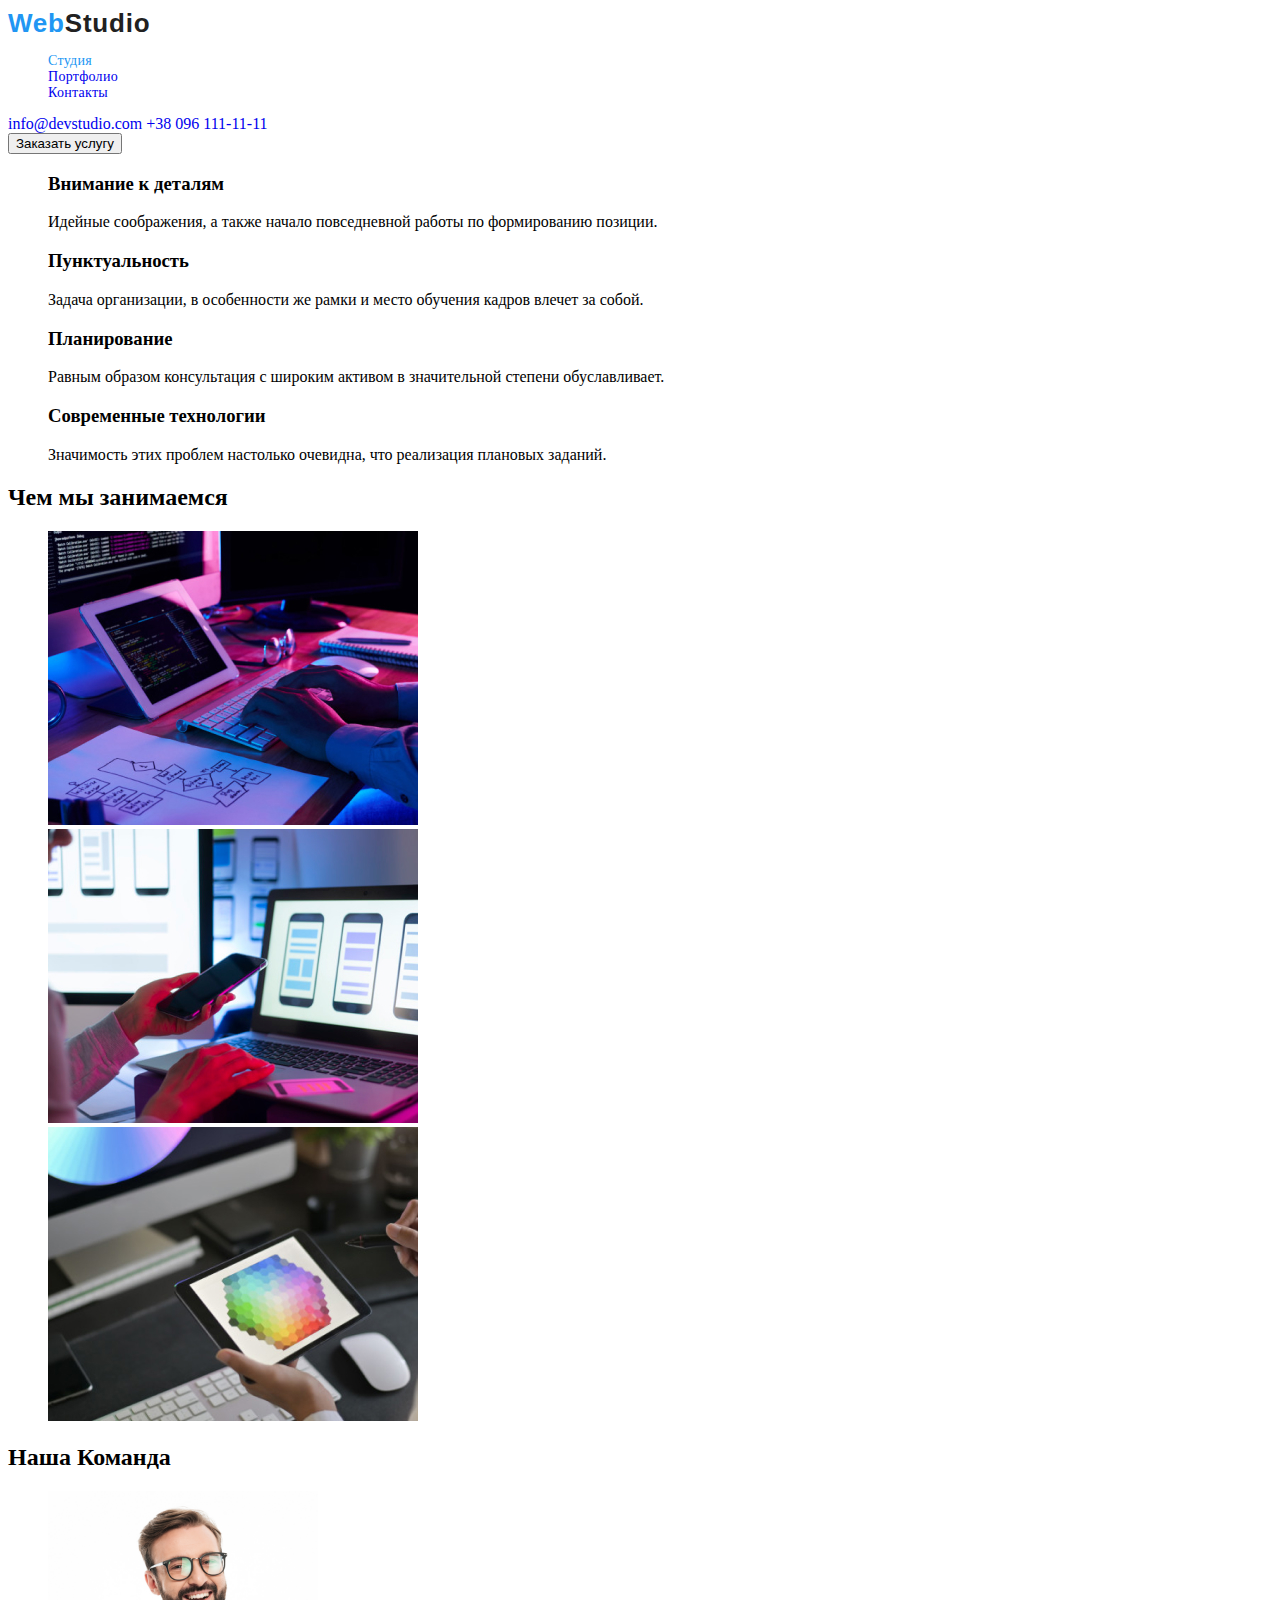
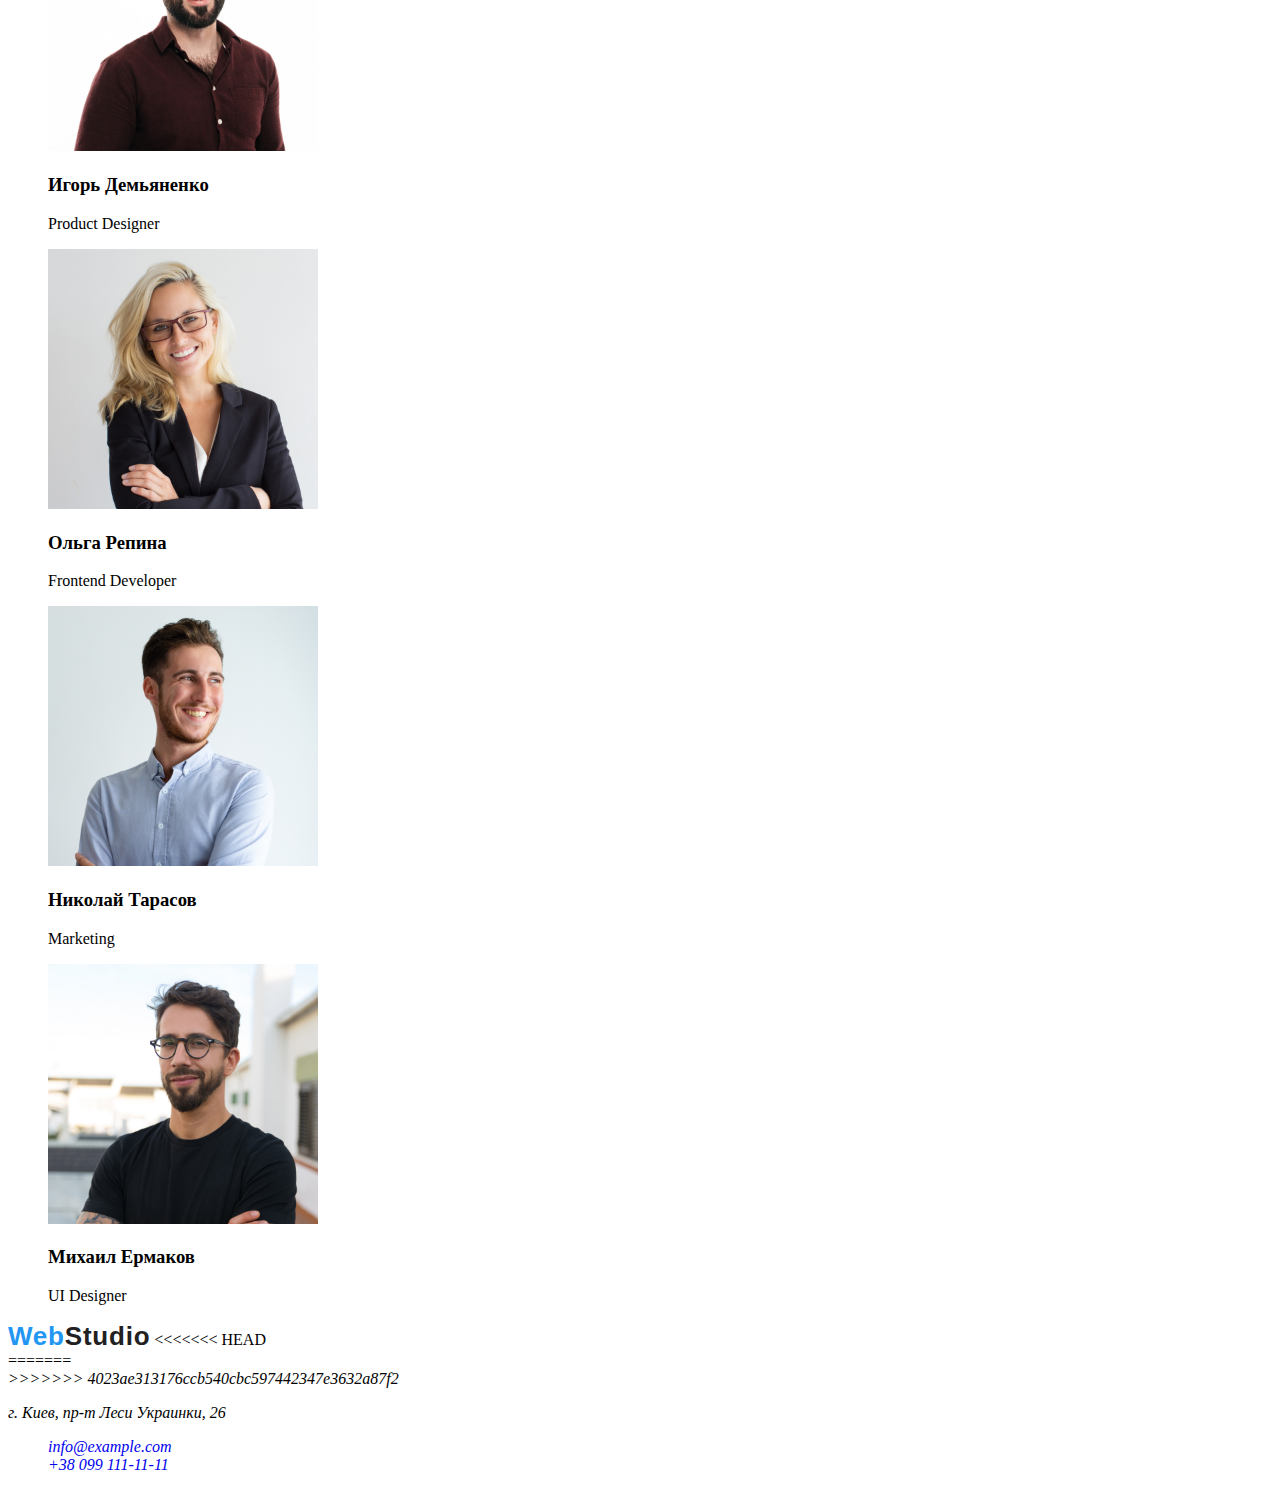
==== index.html @ 0160be21 "add curent" ====
<!DOCTYPE html>
<html lang="ru">
<head>
    <meta charset="UTF-8">
    <meta name="viewport" content="width=device-width, initial-scale=1.0">
<title>Веб Студия</title>
<!-- подключить шрифт !!!  
     <link rel="preconnect" href="https://fonts.gstat  
     <link href="https://fonts.googleapis.com/css2
     rel  
-->

<!-- подключаем CSS -->
<link rel="stylesheet" href="./css/style.css">

</head>
<body>
   <header class="header">
    <nav class="navigation">
      <a class="logo" href="./index.html" lang="en"><span class="web">Web</span>Studio</a>
       <ul class="navigation-list" >
            <li> 
                <a class="navigation-list-link curentpage" href="./index.html"> Студия </a> 
            </li>
            <li> 
                <a class="navigation-list-link" href="./portfolio.html"> Портфолио </a>
             </li>
            <li> 
                <a class="navigation-list-link" href="#"> Контакты </a>
             </li>
       </ul>
 </nav>
<address class="address">
     <a href="mailto:info@devstudio.com">info@devstudio.com</a>
     <a href=tel:+380991111111>+38 096 111-11-11</a>
</address>
</header>

<main>
<!-- hero -->
<section>
<h1 class="visually-hidden">Эффективные решения для вашего бизнеса</h1>

<button type="button">Заказать услугу</button>
</section>

<!-- Особенности -->
<section>
    <ul>
        <li>
             <h3>Внимание к деталям</h3>
             <p>Идейные соображения, а также начало повседневной работы по формированию позиции.</p>
        </li>
        <li>
             <h3>Пунктуальность</h3>
             <p>Задача организации, в особенности же рамки и место обучения кадров влечет за собой.</p>
        </li>
        <li>
             <h3>Планирование</h3>
             <p>Равным образом консультация с широким активом в значительной степени обуславливает.</p>
        </li>
        <li>
             <h3>Современные технологии</h3>
             <p>Значимость этих проблем настолько очевидна, что реализация плановых заданий.</p>
        </li>

    </ul>
</section>

<!-- Чем мы занимаемся -->
<section>
    <h2>Чем мы занимаемся</h2>
    <ul>
        <li> <img src="images/box1.jpg" alt="Программирование" width="370" height="294"> </li>
        <li> <img src="images/box2.jpg" alt="Создание мобильных приложений" width="370" height="294"> </li>
        <li> <img src="images/box3.jpg" alt="Разработка дизайна" width="370" height="294"> </li>
    </ul>
</section>

<!-- Наша Команда -->
<section>
    <h2>Наша Команда</h2>
      <ul>
            <li> 
                <img src="images/img01.jpg" alt="Product Designer" width="270" height="260"> 
                <h3>Игорь Демьяненко</h3>
                <p lang="en">Product Designer</p>
            </li>
            <li> 
                <img src="images/img02.jpg" alt="Frontend Developer" width="270" height="260"> 
                <h3>Ольга Репина</h3>
                <p lang="en">Frontend Developer</p>
            </li>
            <li>
                <img src="images/img03.jpg" alt="Marketing" width="270" height="260">
                <h3>Николай Тарасов</h3>
                <p lang="en">Marketing</p>
            </li>
            <li>
                <img src="images/img04.jpg" alt="UI Designer" width="270" height="260">
                <h3>Михаил Ермаков</h3>
                <p lang="en">UI Designer</p>
            </li>
      </ul>
</section>
</main>

<!-- Подвал -->
<footer>
<a class="logo" href="./index.html" lang="en"><span class="web">Web</span>Studio</a>
<<<<<<< HEAD
<address class="address">
=======
<address>
>>>>>>> 4023ae313176ccb540cbc597442347e3632a87f2
    <p>г. Киев, пр-т Леси Украинки, 26</p>
    <ul>
        <li>  
          <a href="mailto:info@example.com">info@example.com</a> 
        </li>
        <li>  
          <a href=tel:+380991111111>+38 099 111-11-11</a> 
        </li>
    </ul>
</address>
</footer>
</body>
</html>
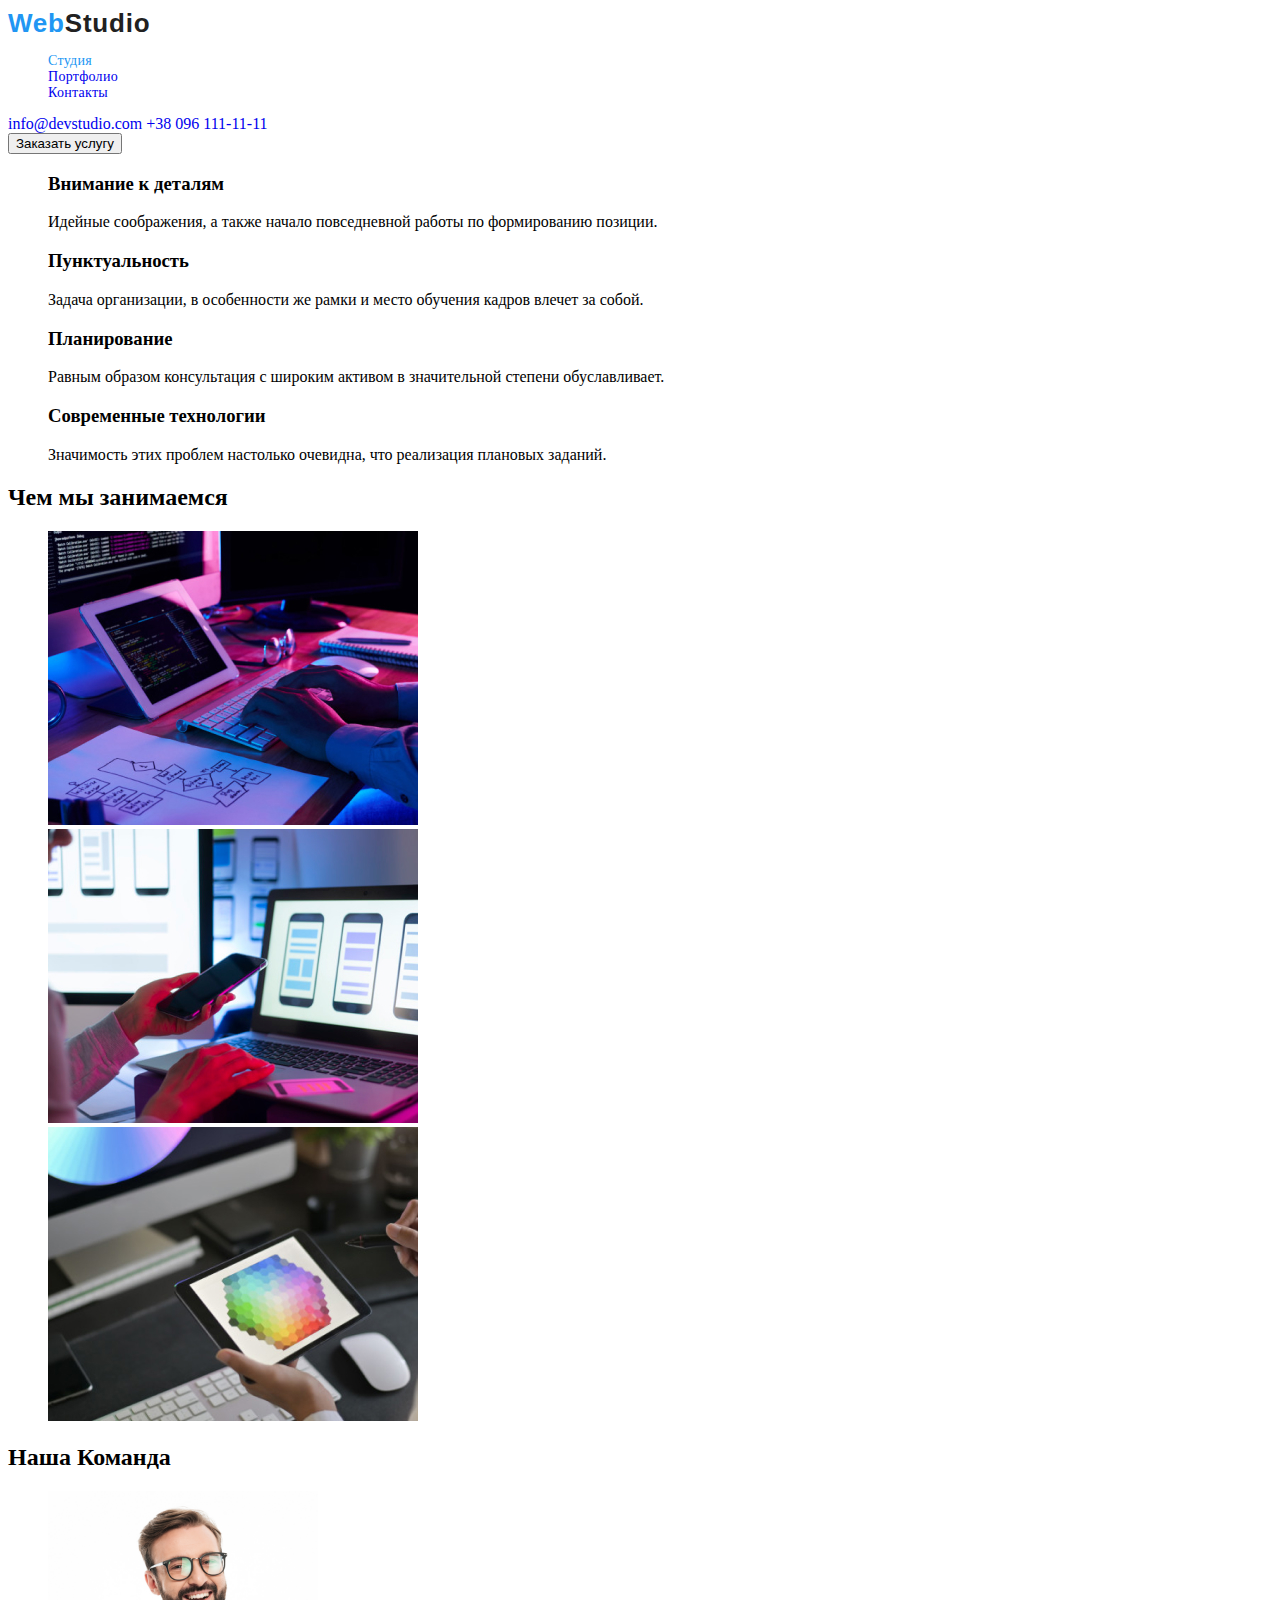
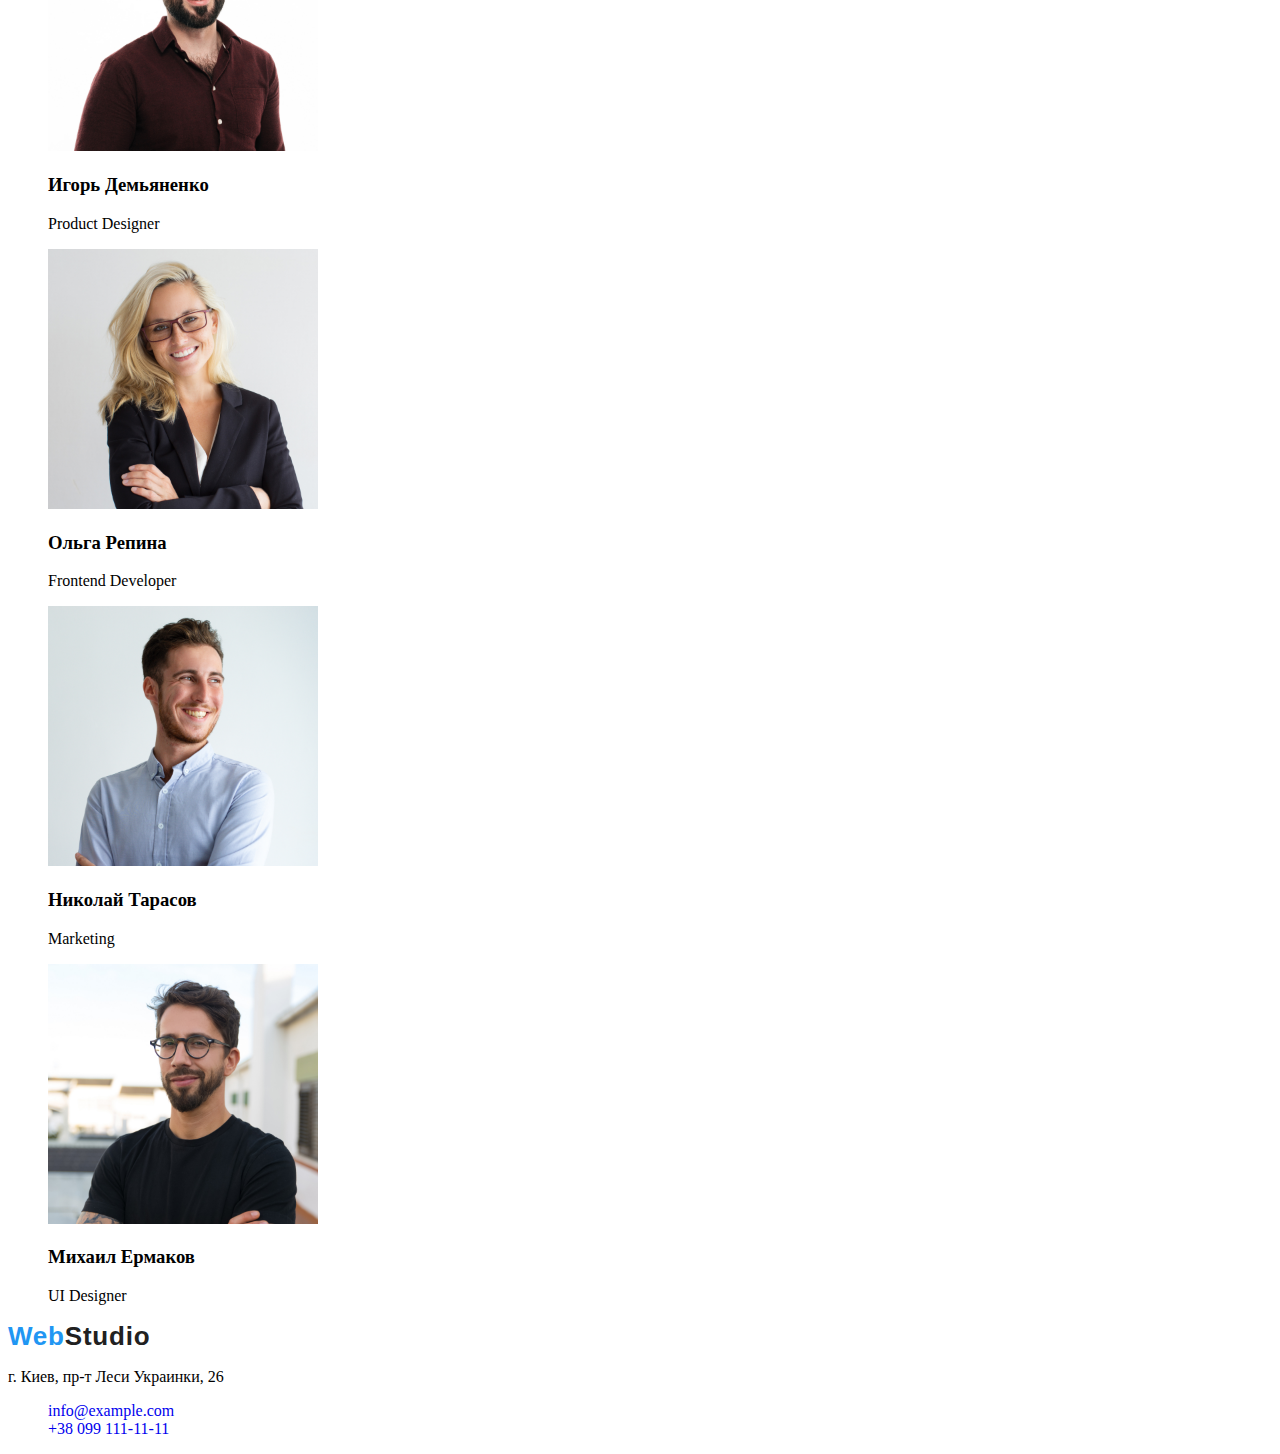
==== commit 5f5de5b8: "-----" ====
--- a/index.html
+++ b/index.html
@@ -108,11 +108,7 @@
 <!-- Подвал -->
 <footer>
 <a class="logo" href="./index.html" lang="en"><span class="web">Web</span>Studio</a>
-<<<<<<< HEAD
 <address class="address">
-=======
-<address>
->>>>>>> 4023ae313176ccb540cbc597442347e3632a87f2
     <p>г. Киев, пр-т Леси Украинки, 26</p>
     <ul>
         <li>  
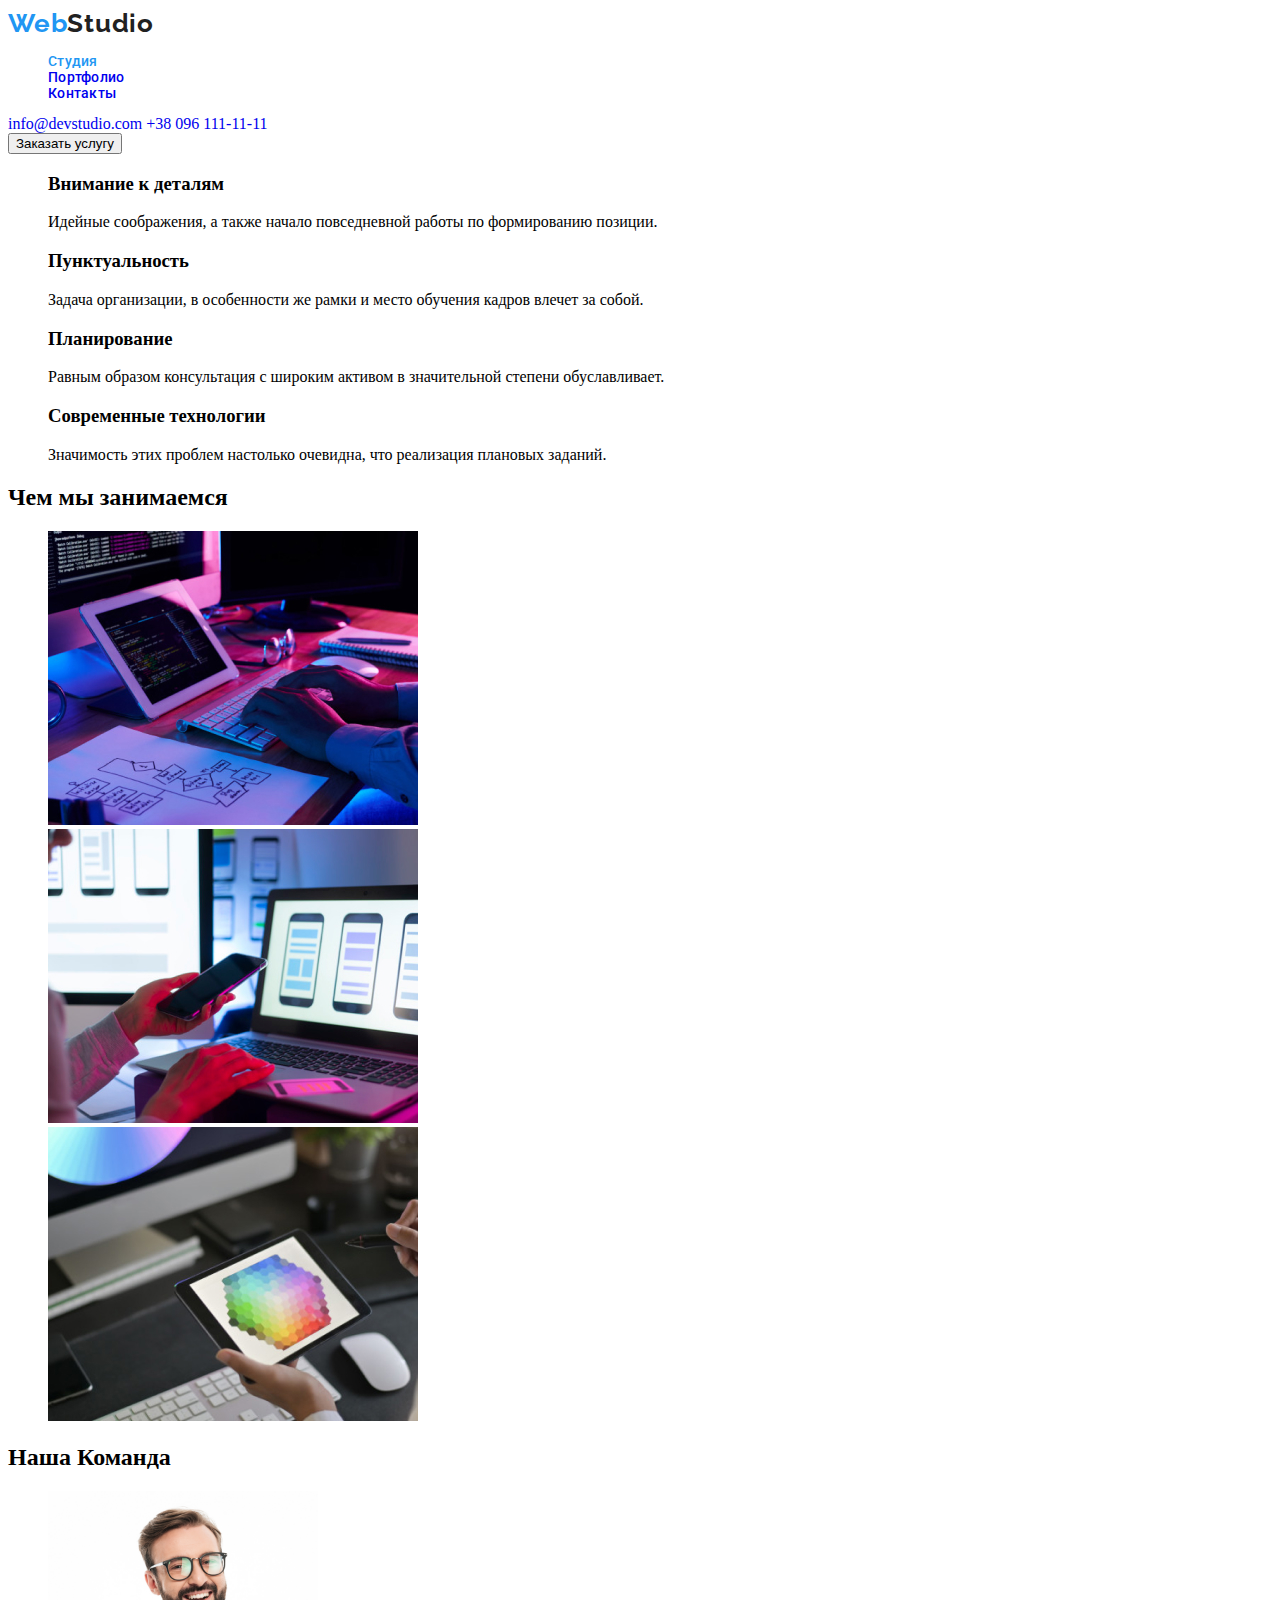
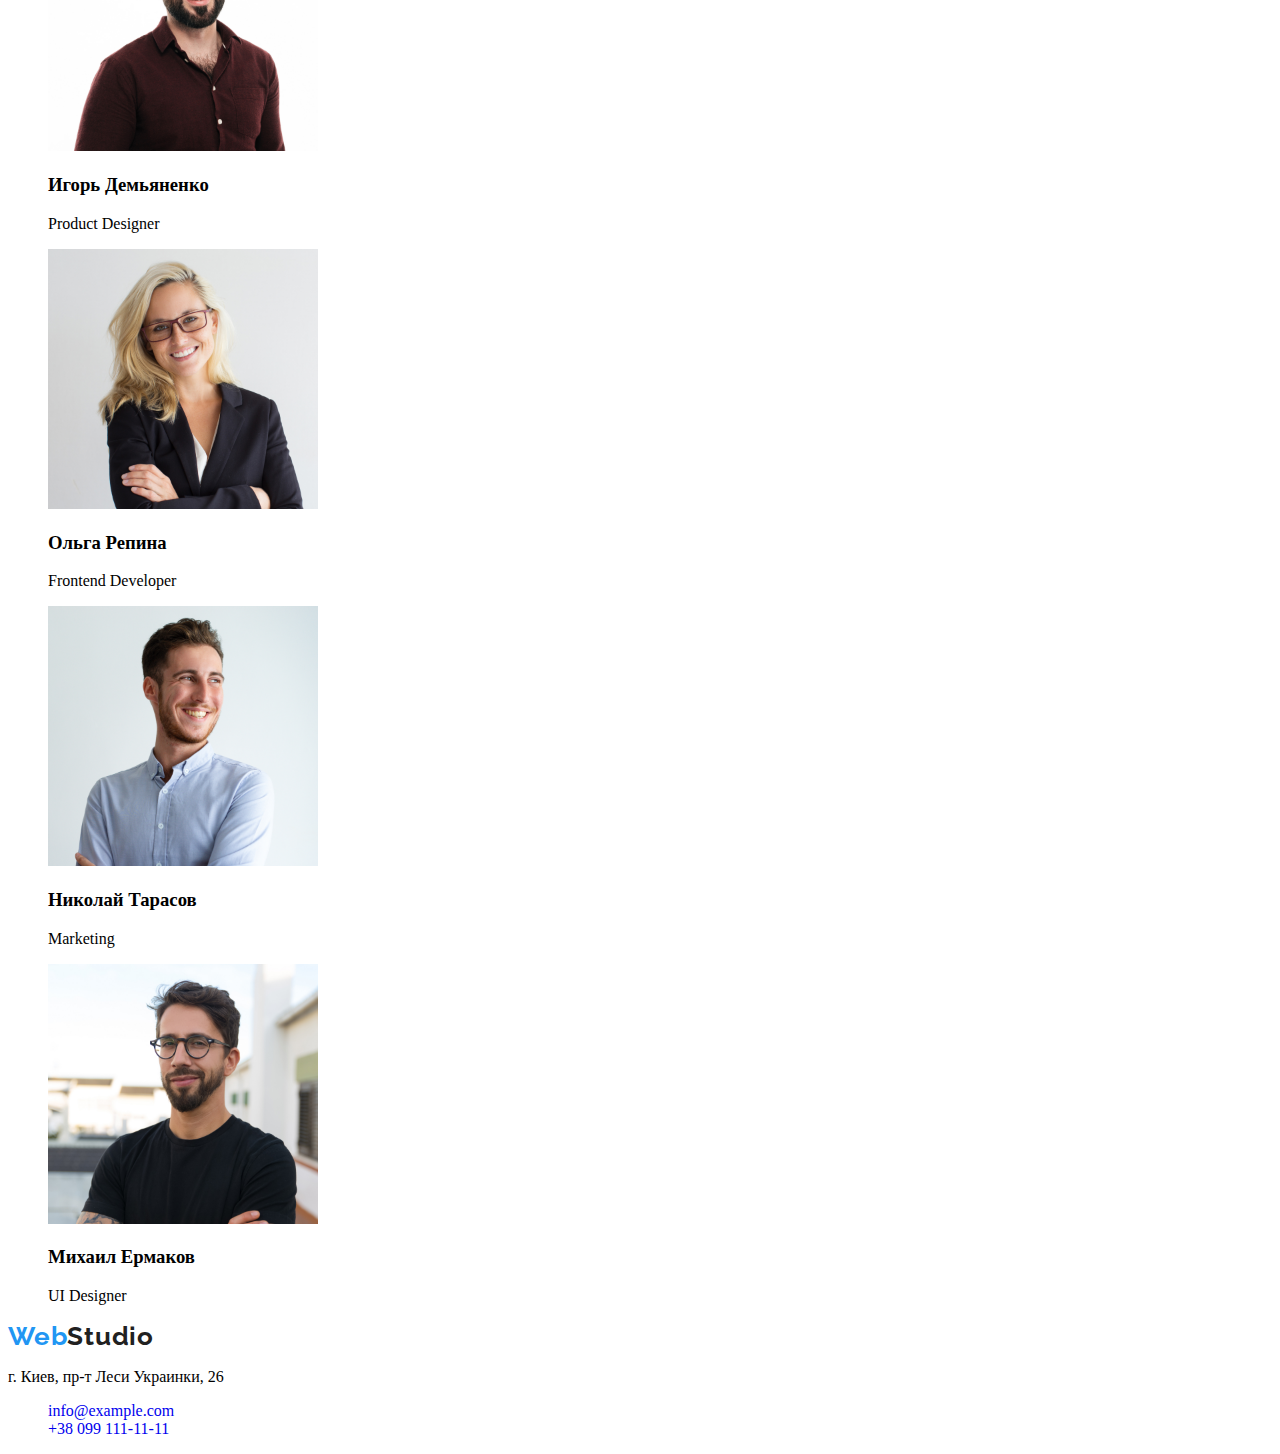
==== commit 7b2dca60: "-" ====
--- a/index.html
+++ b/index.html
@@ -3,12 +3,12 @@
 <head>
     <meta charset="UTF-8">
     <meta name="viewport" content="width=device-width, initial-scale=1.0">
-<title>Веб Студия</title>
-<!-- подключить шрифт !!!  
-     <link rel="preconnect" href="https://fonts.gstat  
-     <link href="https://fonts.googleapis.com/css2
-     rel  
--->
+    <title>Веб Студия</title>
+    
+<!-- подключаем шрифты -->
+    <link rel="preconnect" href="https://fonts.gstatic.com">
+    <link href="https://fonts.googleapis.com/css2?family=Roboto&display=swap" rel="stylesheet">
+    <link href="https://fonts.googleapis.com/css2?family=Raleway&display=swap" rel="stylesheet">
 
 <!-- подключаем CSS -->
 <link rel="stylesheet" href="./css/style.css">
--- a/css/style.css
+++ b/css/style.css
@@ -0,0 +1,72 @@
+root {
+}
+/* убираем подчёркивание с ссылок */
+a {
+  text-decoration: none;
+}
+/* Убираем точки из списков */
+ul {
+  list-style: none;
+}
+
+/* скрываем заголовки h1  */
+.visually-hidden {
+  position: absolute;
+  width: 1px;
+  height: 1px;
+  margin: -1px;
+  border: 0;
+  padding: 0;
+
+  white-space: nowrap;
+  clip-path: inset(100%);
+  clip: rect(0 0 0 0);
+  overflow: hidden;
+}
+
+.logo {
+  font-family: Raleway, sans-serif;
+  font-weight: 700;
+  font-size: 26px;
+  line-height: 1.192;
+  letter-spacing: 0.03em;
+  color: #212121;
+}
+
+.web {
+  color: #2196f3;
+}
+
+/* кнопки (фильтр) для портфолио  */
+.btn {
+  border-radius: 4px;
+  font-family: Roboto;
+  font-style: normal;
+  font-weight: 500;
+  font-size: 16px;
+  line-height: 26px;
+  text-align: center;
+  letter-spacing: 0.03em;
+  color: #212121;
+}
+
+.navigation {
+  font-family: Roboto;
+  font-weight: 500;
+  font-size: 14px;
+  line-height: 1.143;
+  letter-spacing: 0.02em;
+  color: #212121;
+}
+/* стили ссылки при ховере */
+.navigation-list-link:hover,
+.navigation-list-link:focus {
+  color: #2196f3;
+}
+/* подсветка ссылки текущей страницы */
+.curentpage {
+  color: #2196f3;
+}
+.address {
+  font-style: normal;
+}
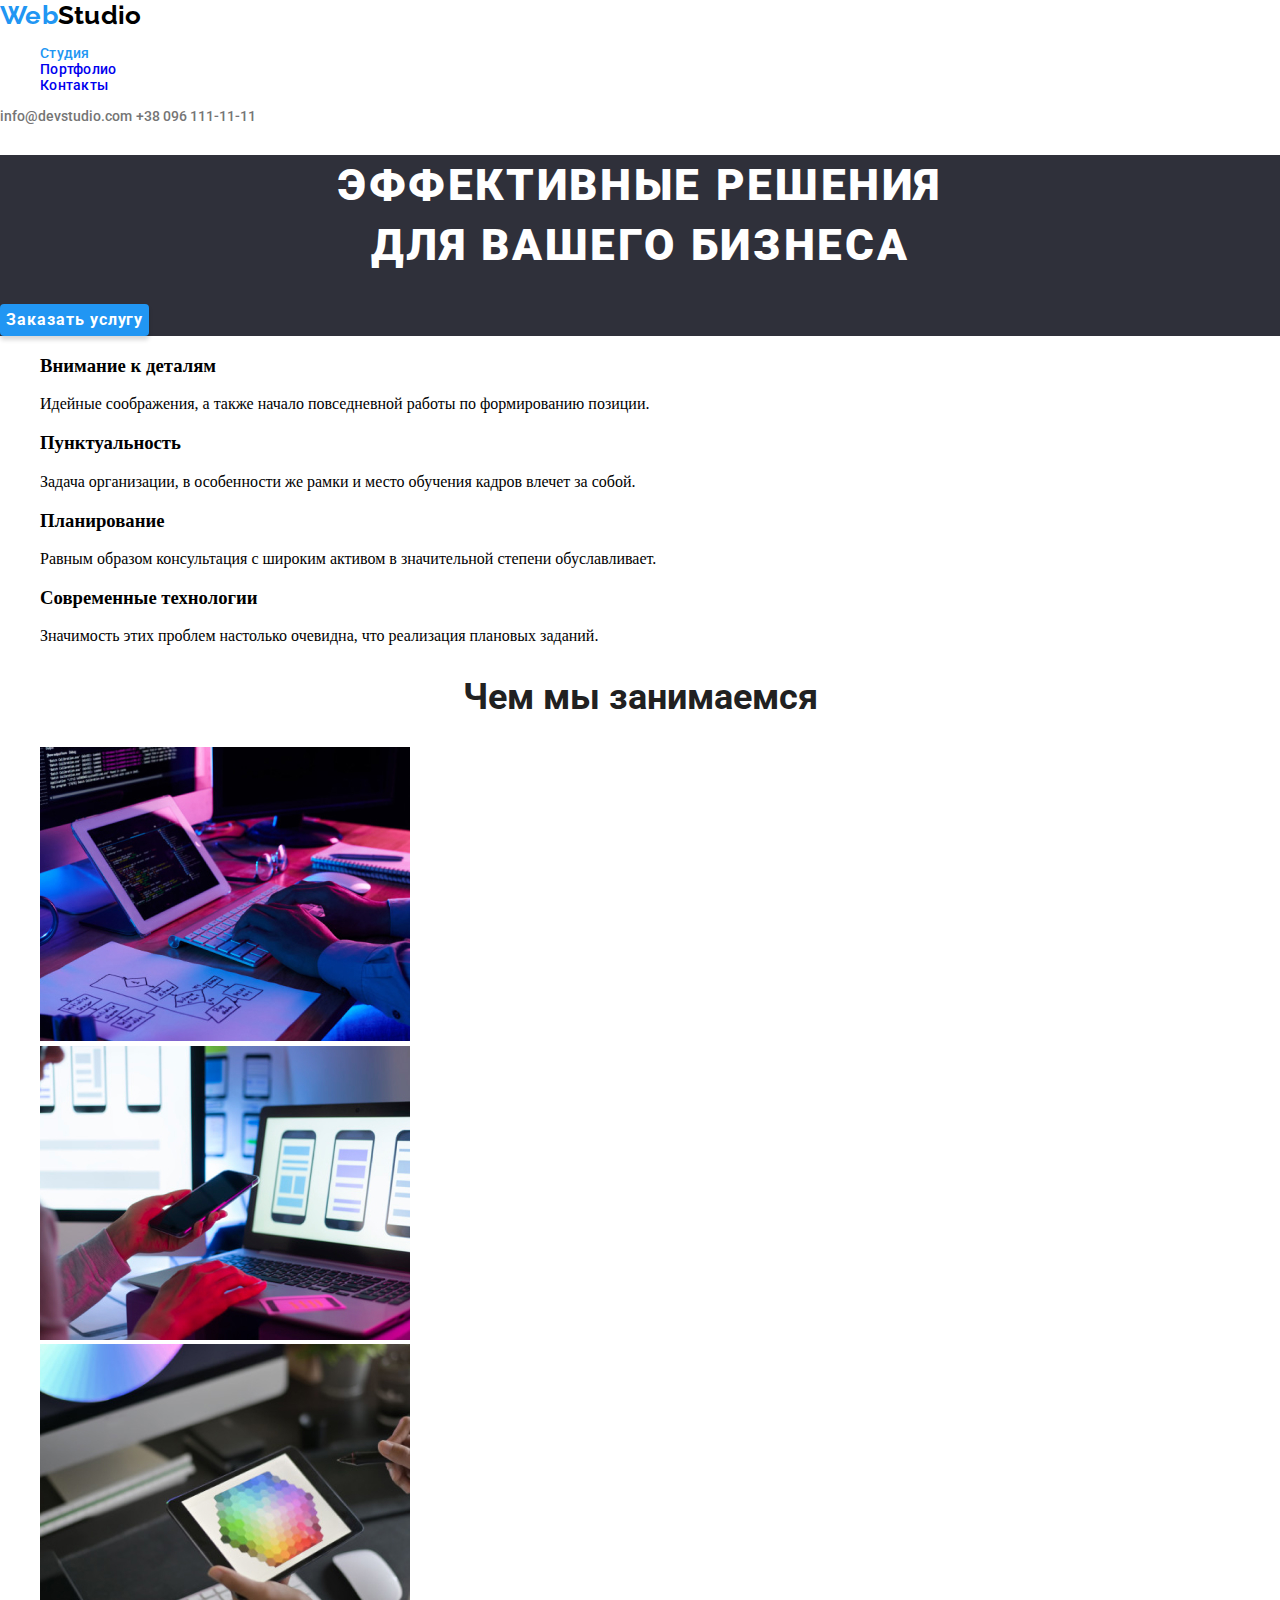
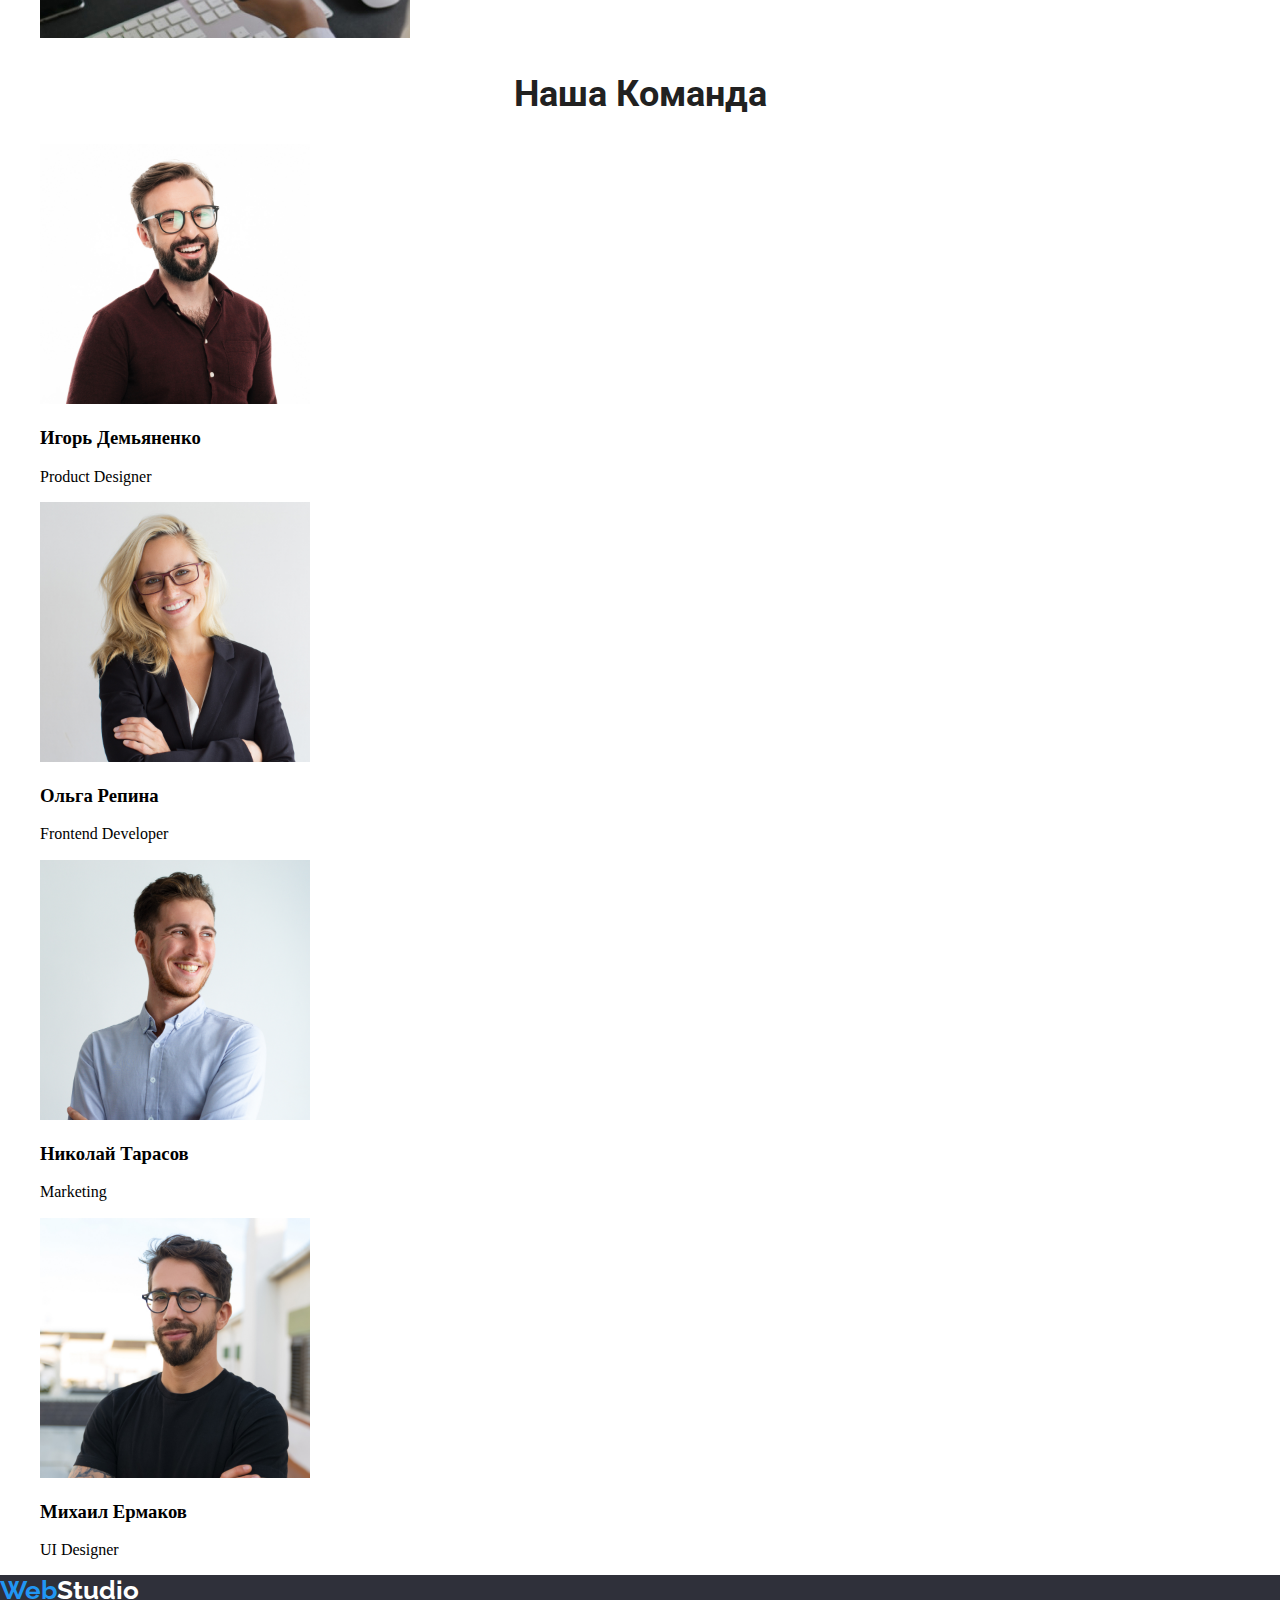
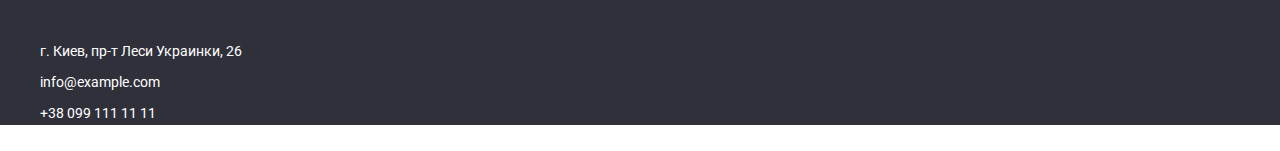
==== commit 9928c048: "new" ====
--- a/index.html
+++ b/index.html
@@ -10,14 +10,15 @@
     <link href="https://fonts.googleapis.com/css2?family=Roboto&display=swap" rel="stylesheet">
     <link href="https://fonts.googleapis.com/css2?family=Raleway&display=swap" rel="stylesheet">
 
-<!-- подключаем CSS -->
+<!-- подключаем CSS + normolize-->
+<link rel="stylesheet" href="./css/modern-normalize.css">
 <link rel="stylesheet" href="./css/style.css">
 
 </head>
 <body>
    <header class="header">
     <nav class="navigation">
-      <a class="logo" href="./index.html" lang="en"><span class="web">Web</span>Studio</a>
+    <a href="./index.html"><span class="header-logo-web">Web</span><span class="header-logo-studio">Studio</span></a>
        <ul class="navigation-list" >
             <li> 
                 <a class="navigation-list-link curentpage" href="./index.html"> Студия </a> 
@@ -31,17 +32,16 @@
        </ul>
  </nav>
 <address class="address">
-     <a href="mailto:info@devstudio.com">info@devstudio.com</a>
-     <a href=tel:+380991111111>+38 096 111-11-11</a>
+     <a href="mailto:info@devstudio.com" class="header-email-link">info@devstudio.com</a>
+     <a href="tel:+380991111111" class="header-tel-link">+38 096 111-11-11</a>
 </address>
 </header>
+<main>
 
-<main>
 <!-- hero -->
-<section>
-<h1 class="visually-hidden">Эффективные решения для вашего бизнеса</h1>
-
-<button type="button">Заказать услугу</button>
+<section class="hero">
+    <h1 class="hero-title">Эффективные решения<br> для вашего бизнеса</h1>
+    <button type="button" class="hero-button">Заказать услугу</button>
 </section>
 
 <!-- Особенности -->
@@ -68,8 +68,8 @@
 </section>
 
 <!-- Чем мы занимаемся -->
-<section>
-    <h2>Чем мы занимаемся</h2>
+<section class="whatwedo">
+    <h2 class="whatwedo-head">Чем мы занимаемся</h2>
     <ul>
         <li> <img src="images/box1.jpg" alt="Программирование" width="370" height="294"> </li>
         <li> <img src="images/box2.jpg" alt="Создание мобильных приложений" width="370" height="294"> </li>
@@ -78,10 +78,10 @@
 </section>
 
 <!-- Наша Команда -->
-<section>
-    <h2>Наша Команда</h2>
+<section class="ourteam">
+    <h2 class="ourteam-head">Наша Команда</h2>
       <ul>
-            <li> 
+           <li> 
                 <img src="images/img01.jpg" alt="Product Designer" width="270" height="260"> 
                 <h3>Игорь Демьяненко</h3>
                 <p lang="en">Product Designer</p>
@@ -106,19 +106,22 @@
 </main>
 
 <!-- Подвал -->
-<footer>
-<a class="logo" href="./index.html" lang="en"><span class="web">Web</span>Studio</a>
-<address class="address">
-    <p>г. Киев, пр-т Леси Украинки, 26</p>
-    <ul>
-        <li>  
-          <a href="mailto:info@example.com">info@example.com</a> 
-        </li>
-        <li>  
-          <a href=tel:+380991111111>+38 099 111-11-11</a> 
-        </li>
-    </ul>
-</address>
+
+<footer class="footer">
+    <a href="index.html"><span class="footer-logo-web">Web</span><span class="footer-logo-studio">Studio</span></a>
+    <address>
+        <ul class="footer-address-list">
+            <li class="footer-address-location">
+                <a href="https://goo.gl/maps/pXZyXXm4pR66iuyq8" class="footer-address-location-link">г. Киев, пр-т Леси Украинки, 26</a>
+            </li>
+            <li class="footer-address-contact">
+                <a href="mailto:info@example.com" class="footer-address-contact-link">info@example.com</a>
+            </li>
+            <li class="footer-address-contact">
+                <a href="tel:+380991111111" class="footer-address-contact-link">+38 099 111 11 11</a>
+            </li>
+        </ul>
+    </address>
 </footer>
 </body>
 </html>
--- a/css/style.css
+++ b/css/style.css
@@ -1,4 +1,6 @@
 root {
+  --maine-font: Roboto, sans-serif;
+  --secondary-font: Raleway, sans-serif;
 }
 /* убираем подчёркивание с ссылок */
 a {
@@ -9,7 +11,7 @@
   list-style: none;
 }
 
-/* скрываем заголовки h1  */
+/* скрываем заголовки */
 .visually-hidden {
   position: absolute;
   width: 1px;
@@ -17,52 +19,181 @@
   margin: -1px;
   border: 0;
   padding: 0;
-
   white-space: nowrap;
   clip-path: inset(100%);
   clip: rect(0 0 0 0);
   overflow: hidden;
 }
 
-.logo {
+/* логотип web */
+.header-logo-web {
   font-family: Raleway, sans-serif;
+  font-style: normal;
+  font-weight: bold;
+  font-size: 26px;
+  line-height: 31px;
+  color: #2196f3;
+}
+
+/* логотип studio */
+.header-logo-studio {
+  font-family: Raleway, sans-serif;
+  font-style: normal;
+  font-weight: bold;
+  font-size: 26px;
+  line-height: 31px;
+  color: #000000;
+}
+/*  мыло + телефон + ховер */
+.header-email-link {
+  text-decoration: none;
+  font-family: Roboto;
+  font-style: normal;
+  font-weight: 500;
+  font-size: 14px;
+  line-height: 16px;
+  color: #757575;
+}
+.header-tel-link {
+  text-decoration: none;
+  font-family: Roboto, sans-serif;
+  font-style: normal;
+  font-weight: 500;
+  font-size: 14px;
+  line-height: 16px;
+  color: #757575;
+}
+.header-email-link:hover,
+.header-tel-link:hover,
+.header-email-link:focus,
+.header-tel-link:focus {
+  text-decoration: none;
+  font-family: Roboto, sans-serif;
+  font-style: normal;
+  font-weight: 500;
+  font-size: 14px;
+  line-height: 16px;
+  color: #2196f3;
+}
+
+/*   подвал    */
+.footer {
+  font-family: Raleway, sans-serif;
+  font-style: normal;
+  font-weight: bold;
+  font-size: 26px;
+  line-height: 31px;
+  background-color: #2f303a;
+}
+.footer-logo-web {
+  color: #2196f3;
+}
+.footer-logo-studio {
+  color: #ffffff;
+}
+.footer-address-list {
+  list-style: none;
+}
+.footer-address-location-link {
+  font-family: Roboto, sans-serif;
+  font-style: normal;
+  font-weight: normal;
+  font-size: 14px;
+  line-height: 24px;
+  color: #ffffff;
+}
+.footer-address-contact-link {
+  font-family: Roboto, sans-serif;
+  font-style: normal;
+  font-weight: normal;
+  font-size: 14px;
+  line-height: 24px;
+  color: #ffffff;
+}
+
+/* hero */
+.hero {
+  background-color: #2f303a;
+}
+
+.hero-title {
+  font-family: Roboto, sans-serif;
+  font-weight: 900;
+  font-size: 44px;
+  line-height: 60px;
+  text-align: center;
+  letter-spacing: 0.06em;
+  text-transform: uppercase;
+  color: #ffffff;
+}
+
+/* кнопка для hero - главная страница  */
+.hero-button {
+  font-family: Roboto, sans-serif;
   font-weight: 700;
-  font-size: 26px;
-  line-height: 1.192;
-  letter-spacing: 0.03em;
-  color: #212121;
-}
-
-.web {
-  color: #2196f3;
+  font-size: 16px;
+  line-height: 1.875;
+  display: flex;
+  align-items: center;
+  text-align: center;
+  letter-spacing: 0.06em;
+  background-color: #2196f3;
+  color: #ffffff;
+  border: none;
+  border-radius: 4px;
+  box-shadow: 0px 4px 4px rgba(0, 0, 0, 0.15);
+}
+
+.whatwedo-head {
+  font-family: Roboto, sans-serif;
+  font-style: normal;
+  font-weight: bold;
+  font-size: 36px;
+  line-height: 42px;
+  text-align: center;
+  color: #212121;
+}
+
+.ourteam-head {
+  font-family: Roboto, sans-serif;
+  font-style: normal;
+  font-weight: bold;
+  font-size: 36px;
+  line-height: 42px;
+  text-align: center;
+  color: #212121;
 }
 
 /* кнопки (фильтр) для портфолио  */
 .btn {
-  border-radius: 4px;
-  font-family: Roboto;
-  font-style: normal;
+  font-family: Roboto, sans-serif;
   font-weight: 500;
   font-size: 16px;
   line-height: 26px;
   text-align: center;
   letter-spacing: 0.03em;
+  border-radius: 4px;
   color: #212121;
 }
 
 .navigation {
-  font-family: Roboto;
+  font-family: Roboto, sans-serif;
   font-weight: 500;
   font-size: 14px;
   line-height: 1.143;
   letter-spacing: 0.02em;
   color: #212121;
 }
+
+.portfolio-navigation-list {
+}
+
 /* стили ссылки при ховере */
 .navigation-list-link:hover,
 .navigation-list-link:focus {
   color: #2196f3;
 }
+
 /* подсветка ссылки текущей страницы */
 .curentpage {
   color: #2196f3;
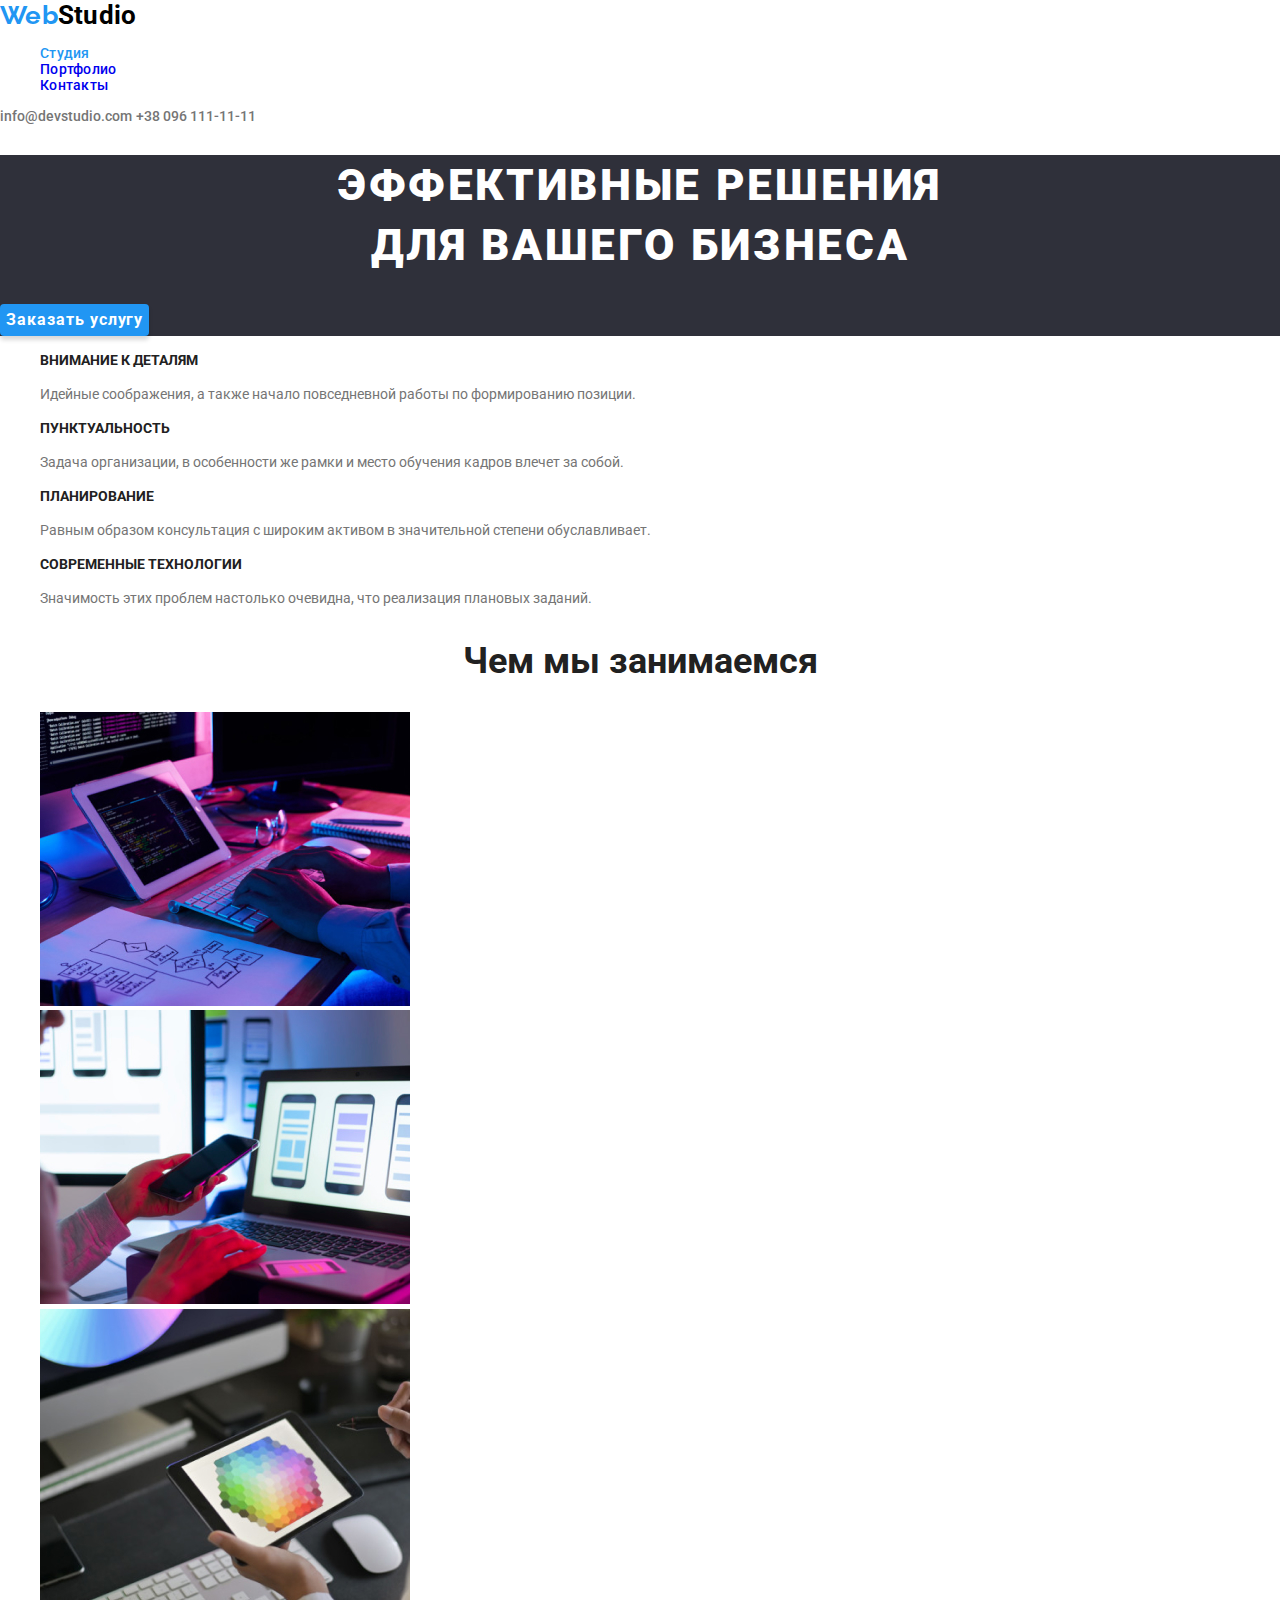
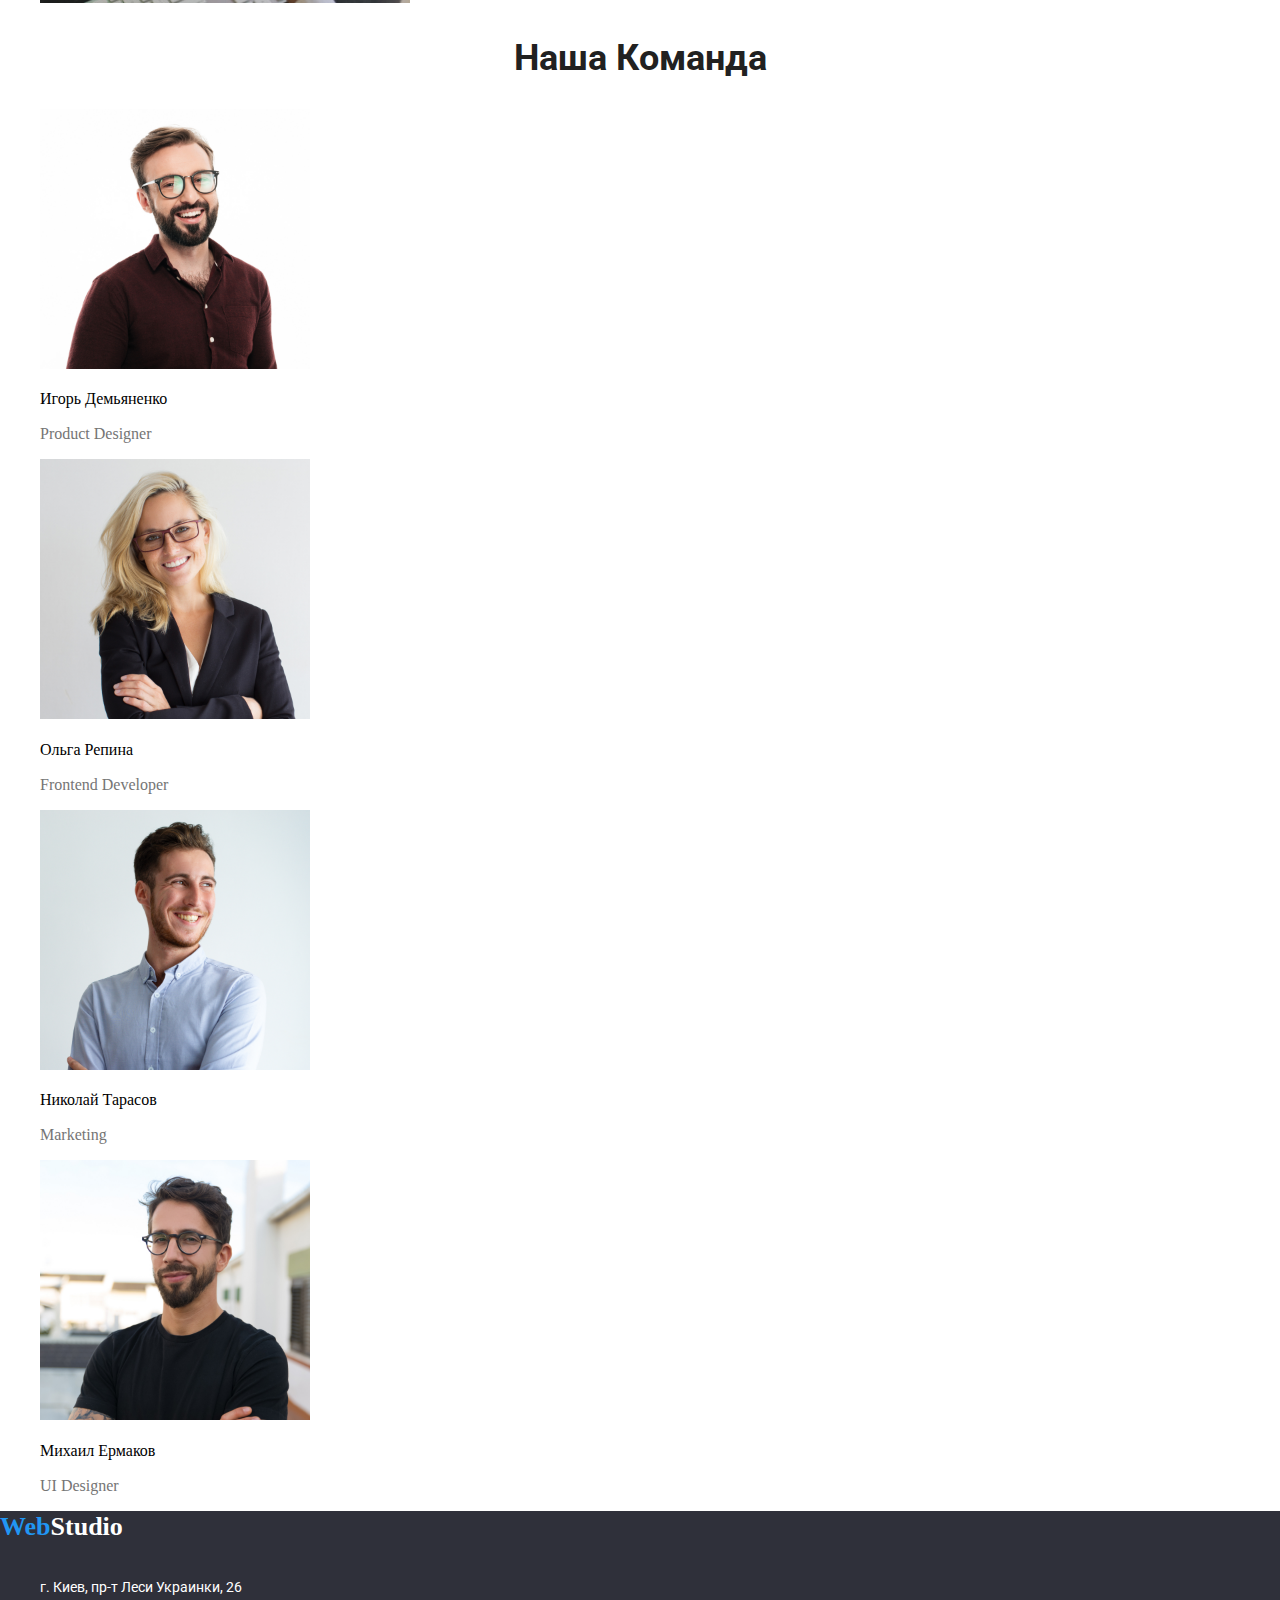
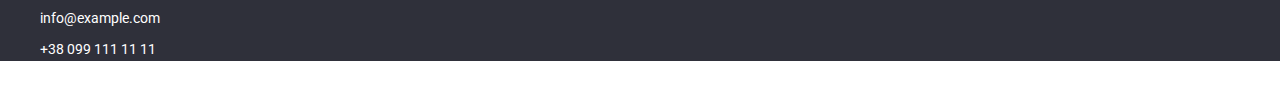
==== commit aef75951: "-" ====
--- a/index.html
+++ b/index.html
@@ -48,20 +48,20 @@
 <section>
     <ul>
         <li>
-             <h3>Внимание к деталям</h3>
-             <p>Идейные соображения, а также начало повседневной работы по формированию позиции.</p>
+             <h3 class="features-item-head">Внимание к деталям</h3>
+             <p class="features-item-text">Идейные соображения, а также начало повседневной работы по формированию позиции.</p>
         </li>
         <li>
-             <h3>Пунктуальность</h3>
-             <p>Задача организации, в особенности же рамки и место обучения кадров влечет за собой.</p>
+             <h3 class="features-item-head">Пунктуальность</h3>
+             <p class="features-item-text">Задача организации, в особенности же рамки и место обучения кадров влечет за собой.</p>
         </li>
         <li>
-             <h3>Планирование</h3>
-             <p>Равным образом консультация с широким активом в значительной степени обуславливает.</p>
+             <h3 class="features-item-head">Планирование</h3>
+             <p class="features-item-text">Равным образом консультация с широким активом в значительной степени обуславливает.</p>
         </li>
         <li>
-             <h3>Современные технологии</h3>
-             <p>Значимость этих проблем настолько очевидна, что реализация плановых заданий.</p>
+             <h3 class="features-item-head">Современные технологии</h3>
+             <p class="features-item-text">Значимость этих проблем настолько очевидна, что реализация плановых заданий.</p>
         </li>
 
     </ul>
@@ -83,23 +83,23 @@
       <ul>
            <li> 
                 <img src="images/img01.jpg" alt="Product Designer" width="270" height="260"> 
-                <h3>Игорь Демьяненко</h3>
-                <p lang="en">Product Designer</p>
+                <h3 class="ourteam-card-head">Игорь Демьяненко</h3>
+                <p lang="en"class="ourteam-card-text">Product Designer</p>
             </li>
             <li> 
                 <img src="images/img02.jpg" alt="Frontend Developer" width="270" height="260"> 
-                <h3>Ольга Репина</h3>
-                <p lang="en">Frontend Developer</p>
+                <h3 class="ourteam-card-head">Ольга Репина</h3>
+                <p lang="en" class="ourteam-card-text">Frontend Developer</p>
             </li>
             <li>
                 <img src="images/img03.jpg" alt="Marketing" width="270" height="260">
-                <h3>Николай Тарасов</h3>
-                <p lang="en">Marketing</p>
+                <h3 class="ourteam-card-head">Николай Тарасов</h3>
+                <p lang="en" class="ourteam-card-text">Marketing</p>
             </li>
             <li>
                 <img src="images/img04.jpg" alt="UI Designer" width="270" height="260">
-                <h3>Михаил Ермаков</h3>
-                <p lang="en">UI Designer</p>
+                <h3 class="ourteam-card-head">Михаил Ермаков</h3>
+                <p lang="en" class="ourteam-card-text">UI Designer</p>
             </li>
       </ul>
 </section>
--- a/css/style.css
+++ b/css/style.css
@@ -1,6 +1,7 @@
-root {
+:root {
   --maine-font: Roboto, sans-serif;
   --secondary-font: Raleway, sans-serif;
+  --accent-color:#2196f3;
 }
 /* убираем подчёркивание с ссылок */
 a {
@@ -27,17 +28,17 @@
 
 /* логотип web */
 .header-logo-web {
-  font-family: Raleway, sans-serif;
+  font-family: var(--secondary-font);
   font-style: normal;
   font-weight: bold;
   font-size: 26px;
   line-height: 31px;
-  color: #2196f3;
+  color: var(--accent-color);
 }
 
 /* логотип studio */
 .header-logo-studio {
-  font-family: Raleway, sans-serif;
+  font-family: var(--secondary-font)
   font-style: normal;
   font-weight: bold;
   font-size: 26px;
@@ -47,7 +48,7 @@
 /*  мыло + телефон + ховер */
 .header-email-link {
   text-decoration: none;
-  font-family: Roboto;
+  font-family: var(--maine-font);
   font-style: normal;
   font-weight: 500;
   font-size: 14px;
@@ -56,7 +57,7 @@
 }
 .header-tel-link {
   text-decoration: none;
-  font-family: Roboto, sans-serif;
+  font-family: var(--maine-font);
   font-style: normal;
   font-weight: 500;
   font-size: 14px;
@@ -68,48 +69,14 @@
 .header-email-link:focus,
 .header-tel-link:focus {
   text-decoration: none;
-  font-family: Roboto, sans-serif;
+  font-family: var(--maine-font);
   font-style: normal;
   font-weight: 500;
   font-size: 14px;
   line-height: 16px;
-  color: #2196f3;
-}
-
-/*   подвал    */
-.footer {
-  font-family: Raleway, sans-serif;
-  font-style: normal;
-  font-weight: bold;
-  font-size: 26px;
-  line-height: 31px;
-  background-color: #2f303a;
-}
-.footer-logo-web {
-  color: #2196f3;
-}
-.footer-logo-studio {
-  color: #ffffff;
-}
-.footer-address-list {
-  list-style: none;
-}
-.footer-address-location-link {
-  font-family: Roboto, sans-serif;
-  font-style: normal;
-  font-weight: normal;
-  font-size: 14px;
-  line-height: 24px;
-  color: #ffffff;
-}
-.footer-address-contact-link {
-  font-family: Roboto, sans-serif;
-  font-style: normal;
-  font-weight: normal;
-  font-size: 14px;
-  line-height: 24px;
-  color: #ffffff;
-}
+  color: var(--accent-color);
+}
+
 
 /* hero */
 .hero {
@@ -117,7 +84,7 @@
 }
 
 .hero-title {
-  font-family: Roboto, sans-serif;
+  font-family: var(--maine-font);
   font-weight: 900;
   font-size: 44px;
   line-height: 60px;
@@ -129,7 +96,7 @@
 
 /* кнопка для hero - главная страница  */
 .hero-button {
-  font-family: Roboto, sans-serif;
+  font-family: var(--maine-font);
   font-weight: 700;
   font-size: 16px;
   line-height: 1.875;
@@ -137,15 +104,34 @@
   align-items: center;
   text-align: center;
   letter-spacing: 0.06em;
-  background-color: #2196f3;
+  background-color: var(--accent-color);
   color: #ffffff;
   border: none;
   border-radius: 4px;
   box-shadow: 0px 4px 4px rgba(0, 0, 0, 0.15);
 }
 
+/*  Особенности */
+.features-item-head {
+    font-family: var(--maine-font);
+    font-style: normal;
+    font-weight: bold;
+    font-size: 14px;
+    line-height: 16px;
+    color: #212121;
+    text-transform: uppercase;
+}
+.features-item-text {
+    font-family: var(--maine-font);
+    font-style: normal;
+    font-weight: normal;
+    font-size: 14px;
+    line-height: 24px;
+    color: #757575;
+}
+/*  Чем мы занимаемся head */
 .whatwedo-head {
-  font-family: Roboto, sans-serif;
+  font-family: var(--maine-font);
   font-style: normal;
   font-weight: bold;
   font-size: 36px;
@@ -153,9 +139,9 @@
   text-align: center;
   color: #212121;
 }
-
+/* Наша команда head*/
 .ourteam-head {
-  font-family: Roboto, sans-serif;
+  font-family: var(--maine-font);
   font-style: normal;
   font-weight: bold;
   font-size: 36px;
@@ -163,10 +149,24 @@
   text-align: center;
   color: #212121;
 }
+/* Наша команда list*/
+.ourteam-card-head {
+    font-style: normal;
+    font-weight: 500;
+    font-size: 16px;
+    line-height: 19px;
+}
+.ourteam-card-text {
+    font-style: normal;
+    font-weight: normal;
+    font-size: 16px;
+    line-height: 19px;
+    color: #757575;
+}
 
 /* кнопки (фильтр) для портфолио  */
 .btn {
-  font-family: Roboto, sans-serif;
+  font-family: var(--maine-font);
   font-weight: 500;
   font-size: 16px;
   line-height: 26px;
@@ -177,7 +177,7 @@
 }
 
 .navigation {
-  font-family: Roboto, sans-serif;
+  font-family: var(--maine-font);
   font-weight: 500;
   font-size: 14px;
   line-height: 1.143;
@@ -191,13 +191,48 @@
 /* стили ссылки при ховере */
 .navigation-list-link:hover,
 .navigation-list-link:focus {
-  color: #2196f3;
+  color: var(--accent-color);
 }
 
 /* подсветка ссылки текущей страницы */
 .curentpage {
-  color: #2196f3;
+  color: var(--accent-color);
+}
+
+/*   подвал    */
+.footer {
+  font-family: var(--secondary-font)
+  font-style: normal;
+  font-weight: bold;
+  font-size: 26px;
+  line-height: 31px;
+  background-color: #2f303a;
+}
+.footer-logo-web {
+  color: var(--accent-color);
+}
+.footer-logo-studio {
+  color: #ffffff;
+}
+.footer-address-list {
+  list-style: none;
+}
+.footer-address-location-link {
+  font-family: var(--maine-font);
+  font-style: normal;
+  font-weight: normal;
+  font-size: 14px;
+  line-height: 24px;
+  color: #ffffff;
+}
+.footer-address-contact-link {
+  font-family: var(--maine-font);
+  font-style: normal;
+  font-weight: normal;
+  font-size: 14px;
+  line-height: 24px;
+  color: #ffffff;
 }
 .address {
   font-style: normal;
-}
+}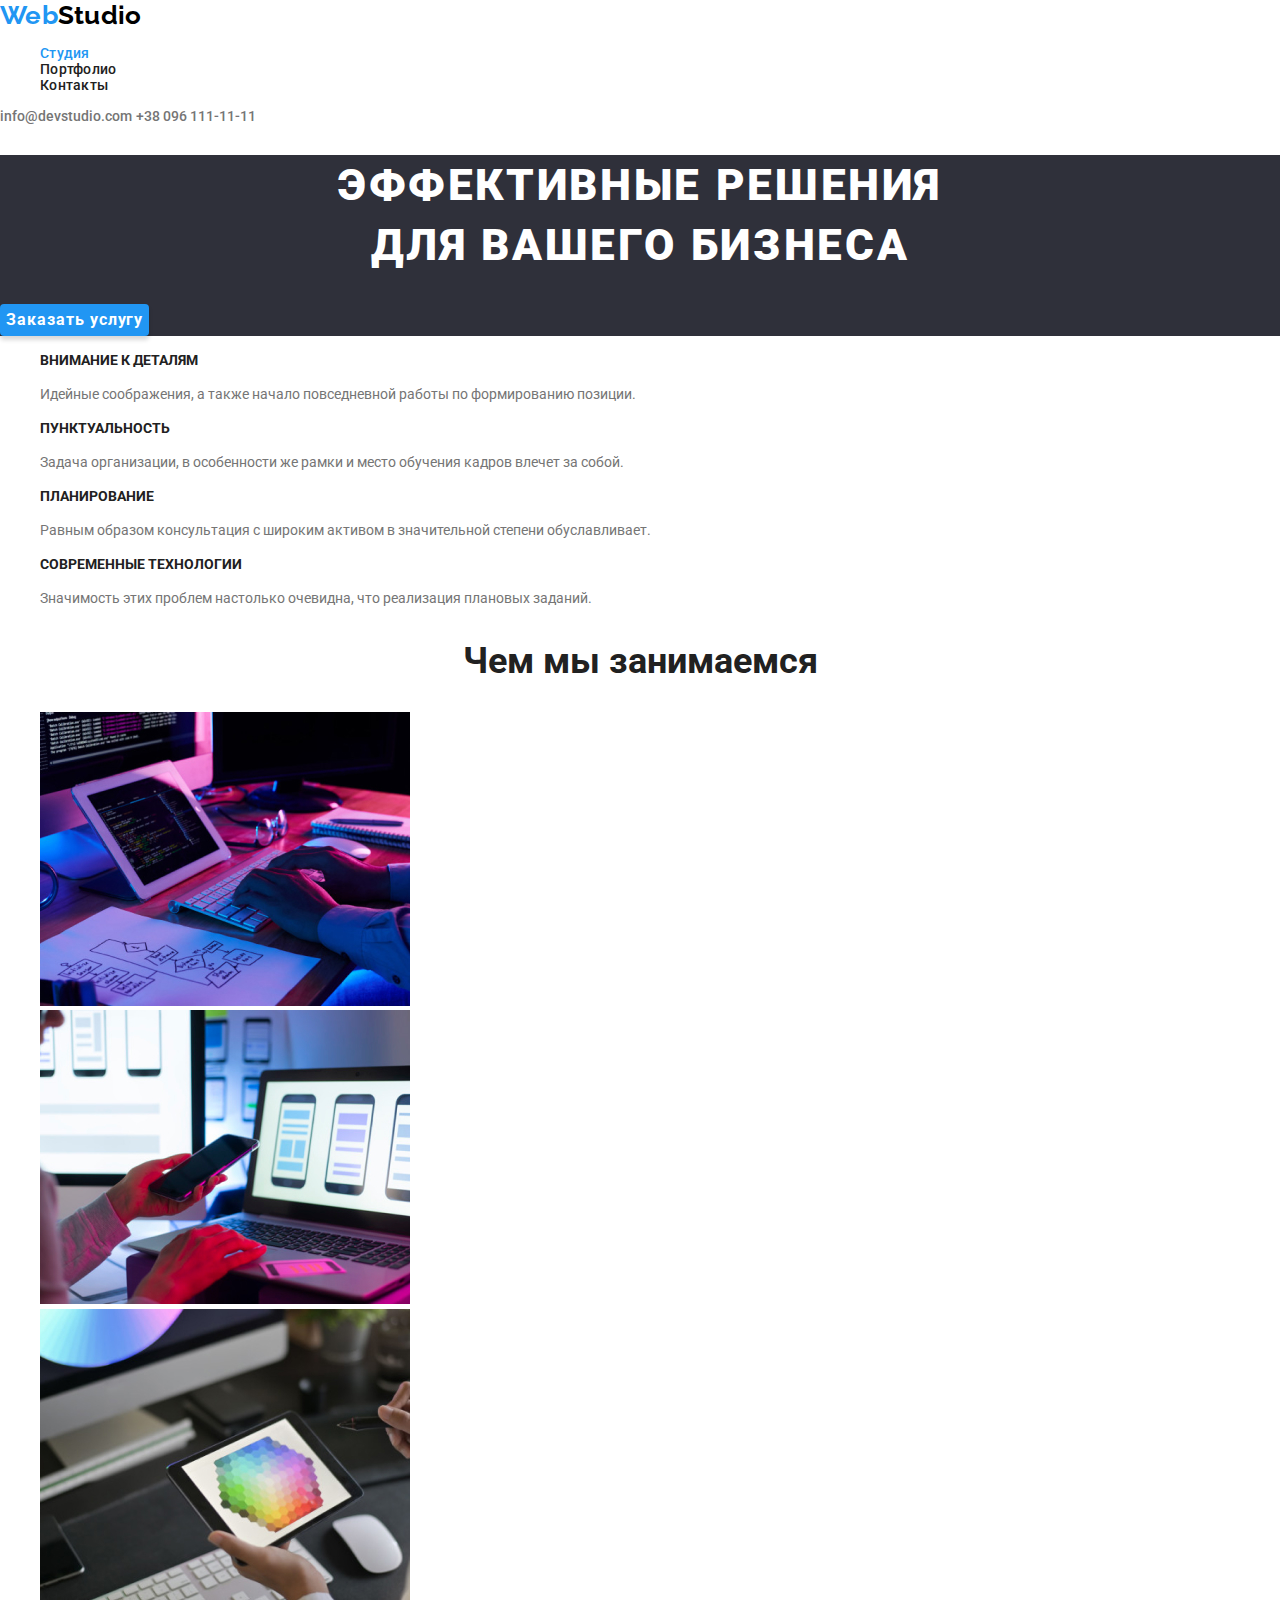
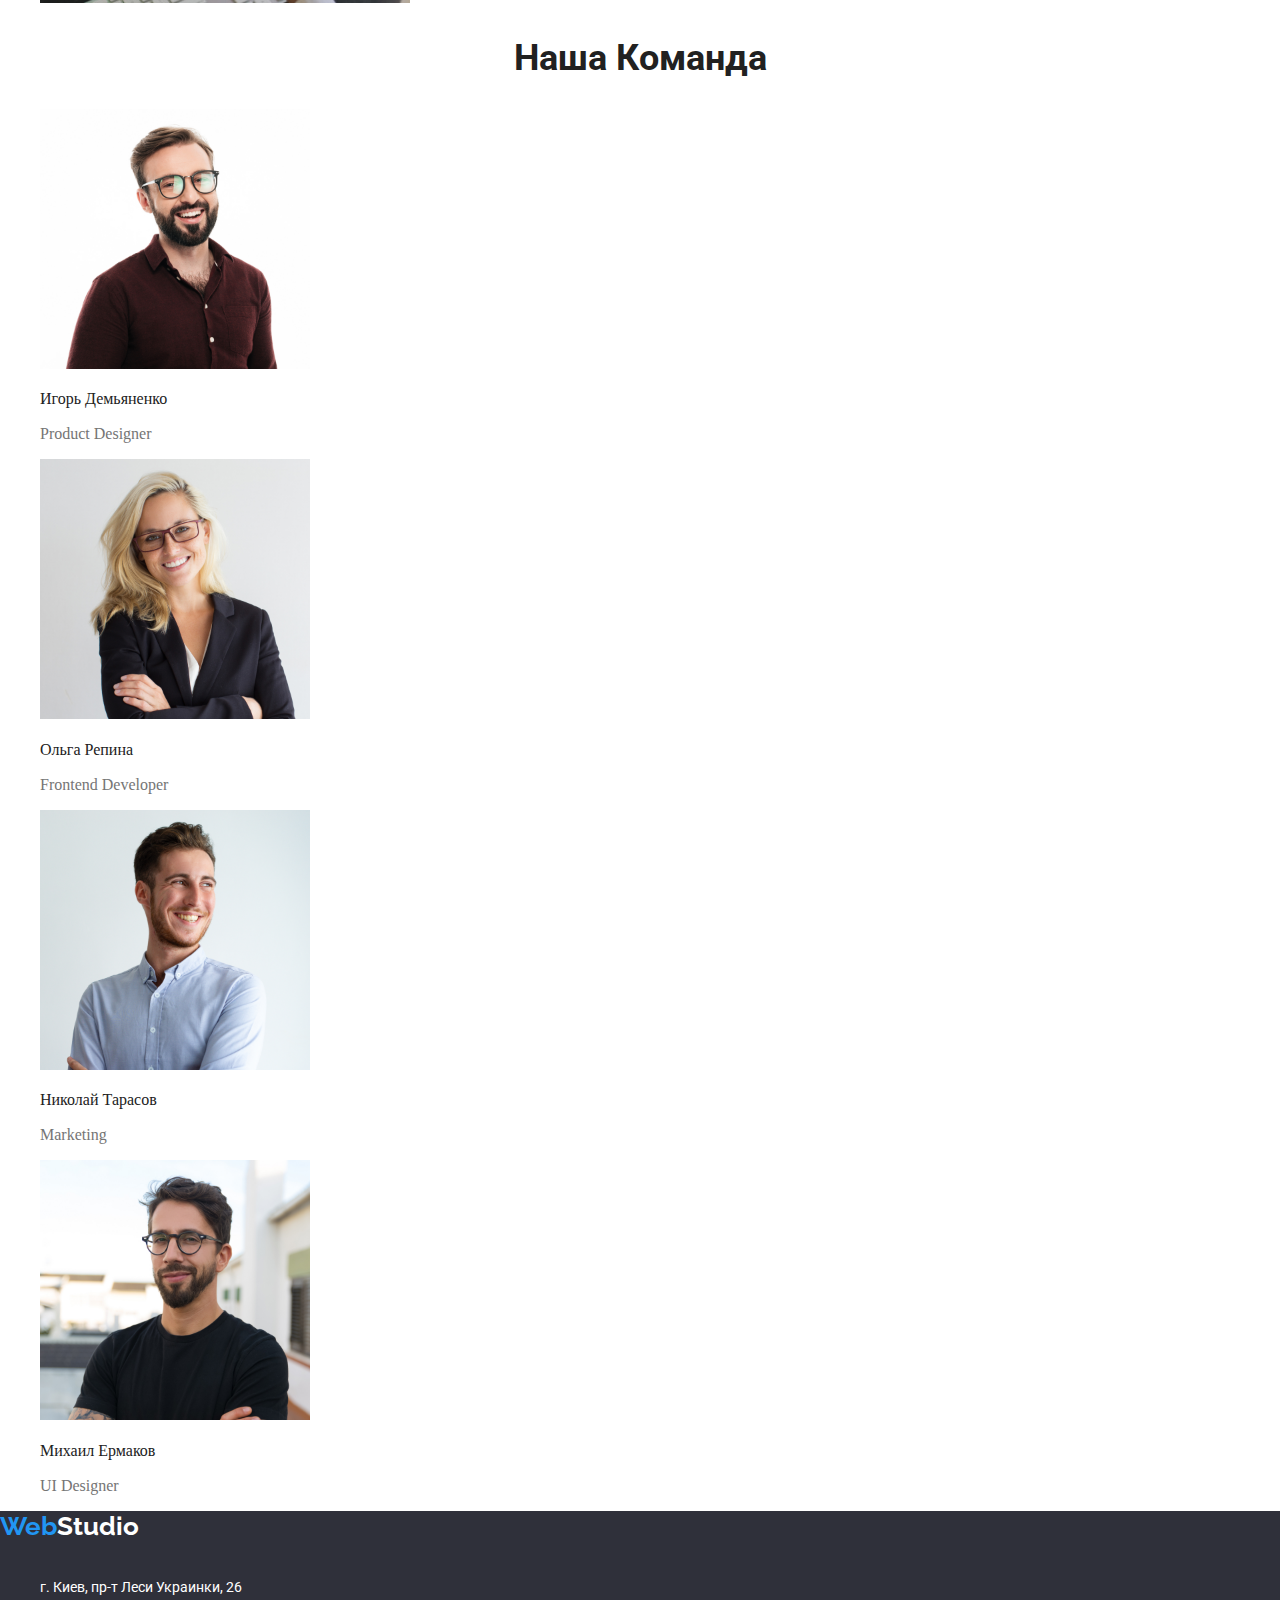
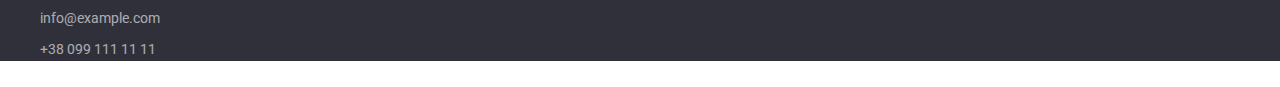
==== commit 6af612a0: "-" ====
--- a/index.html
+++ b/index.html
@@ -84,7 +84,7 @@
            <li> 
                 <img src="images/img01.jpg" alt="Product Designer" width="270" height="260"> 
                 <h3 class="ourteam-card-head">Игорь Демьяненко</h3>
-                <p lang="en"class="ourteam-card-text">Product Designer</p>
+                <p lang="en" class="ourteam-card-text">Product Designer</p>
             </li>
             <li> 
                 <img src="images/img02.jpg" alt="Frontend Developer" width="270" height="260"> 
--- a/css/style.css
+++ b/css/style.css
@@ -1,12 +1,18 @@
 :root {
   --maine-font: Roboto, sans-serif;
   --secondary-font: Raleway, sans-serif;
-  --accent-color:#2196f3;
+  --accent-color: #2196f3;
+  --main-color-text: #212121;
+  --second-color-text: #757575;
 }
 /* убираем подчёркивание с ссылок */
 a {
   text-decoration: none;
 }
+/* a:visited {
+  color: #000000; 
+ } */
+
 /* Убираем точки из списков */
 ul {
   list-style: none;
@@ -38,7 +44,7 @@
 
 /* логотип studio */
 .header-logo-studio {
-  font-family: var(--secondary-font)
+  font-family: var(--secondary-font);
   font-style: normal;
   font-weight: bold;
   font-size: 26px;
@@ -53,7 +59,7 @@
   font-weight: 500;
   font-size: 14px;
   line-height: 16px;
-  color: #757575;
+  color: var(--second-color-text);
 }
 .header-tel-link {
   text-decoration: none;
@@ -62,8 +68,10 @@
   font-weight: 500;
   font-size: 14px;
   line-height: 16px;
-  color: #757575;
-}
+  color: var(--second-color-text);
+}
+
+/* стили ссылки при ховере для адреса */
 .header-email-link:hover,
 .header-tel-link:hover,
 .header-email-link:focus,
@@ -77,7 +85,6 @@
   color: var(--accent-color);
 }
 
-
 /* hero */
 .hero {
   background-color: #2f303a;
@@ -113,21 +120,21 @@
 
 /*  Особенности */
 .features-item-head {
-    font-family: var(--maine-font);
-    font-style: normal;
-    font-weight: bold;
-    font-size: 14px;
-    line-height: 16px;
-    color: #212121;
-    text-transform: uppercase;
+  font-family: var(--maine-font);
+  font-style: normal;
+  font-weight: bold;
+  font-size: 14px;
+  line-height: 16px;
+  color: var(--main-color-text);
+  text-transform: uppercase;
 }
 .features-item-text {
-    font-family: var(--maine-font);
-    font-style: normal;
-    font-weight: normal;
-    font-size: 14px;
-    line-height: 24px;
-    color: #757575;
+  font-family: var(--maine-font);
+  font-style: normal;
+  font-weight: normal;
+  font-size: 14px;
+  line-height: 24px;
+  color: #757575;
 }
 /*  Чем мы занимаемся head */
 .whatwedo-head {
@@ -137,7 +144,7 @@
   font-size: 36px;
   line-height: 42px;
   text-align: center;
-  color: #212121;
+  color: var(--main-color-text);
 }
 /* Наша команда head*/
 .ourteam-head {
@@ -147,21 +154,22 @@
   font-size: 36px;
   line-height: 42px;
   text-align: center;
-  color: #212121;
+  color: var(--main-color-text);
 }
 /* Наша команда list*/
 .ourteam-card-head {
-    font-style: normal;
-    font-weight: 500;
-    font-size: 16px;
-    line-height: 19px;
+  font-style: normal;
+  font-weight: 500;
+  font-size: 16px;
+  line-height: 19px;
+  color: var(--main-color-text);
 }
 .ourteam-card-text {
-    font-style: normal;
-    font-weight: normal;
-    font-size: 16px;
-    line-height: 19px;
-    color: #757575;
+  font-style: normal;
+  font-weight: normal;
+  font-size: 16px;
+  line-height: 19px;
+  color: var(--second-color-text);
 }
 
 /* кнопки (фильтр) для портфолио  */
@@ -173,27 +181,53 @@
   text-align: center;
   letter-spacing: 0.03em;
   border-radius: 4px;
-  color: #212121;
-}
-
+  color: var(--main-color-text);
+  background: #f5f4fa;
+}
+/*  навигация */
 .navigation {
   font-family: var(--maine-font);
   font-weight: 500;
   font-size: 14px;
   line-height: 1.143;
   letter-spacing: 0.02em;
-  color: #212121;
-}
-
-.portfolio-navigation-list {
-}
-
+  color: var(--main-color-text);
+}
+
+/*ссылки навигации*/
+.navigation-list-link {
+  text-decoration: none;
+  color: var(--main-color-text);
+}
 /* стили ссылки при ховере */
 .navigation-list-link:hover,
 .navigation-list-link:focus {
   color: var(--accent-color);
 }
 
+/* стили кнопок при ховере в портфолио */
+.btn:hover,
+.btn:focus {
+  color: #ffffff;
+  background-color: var(--accent-color);
+}
+
+/* Наша команда list*/
+.portfolio-card-head {
+  font-style: normal;
+  font-weight: 700;
+  font-size: 18px;
+  line-height: 36px;
+  color: var(--main-color-text);
+}
+.portfolio-card-text {
+  font-style: normal;
+  font-weight: normal;
+  font-size: 16px;
+  line-height: 30px;
+  color: var(--second-color-text);
+}
+
 /* подсветка ссылки текущей страницы */
 .curentpage {
   color: var(--accent-color);
@@ -201,7 +235,7 @@
 
 /*   подвал    */
 .footer {
-  font-family: var(--secondary-font)
+  font-family: var(--secondary-font);
   font-style: normal;
   font-weight: bold;
   font-size: 26px;
@@ -232,7 +266,8 @@
   font-size: 14px;
   line-height: 24px;
   color: #ffffff;
+  opacity: 0.6;
 }
 .address {
   font-style: normal;
-}+}
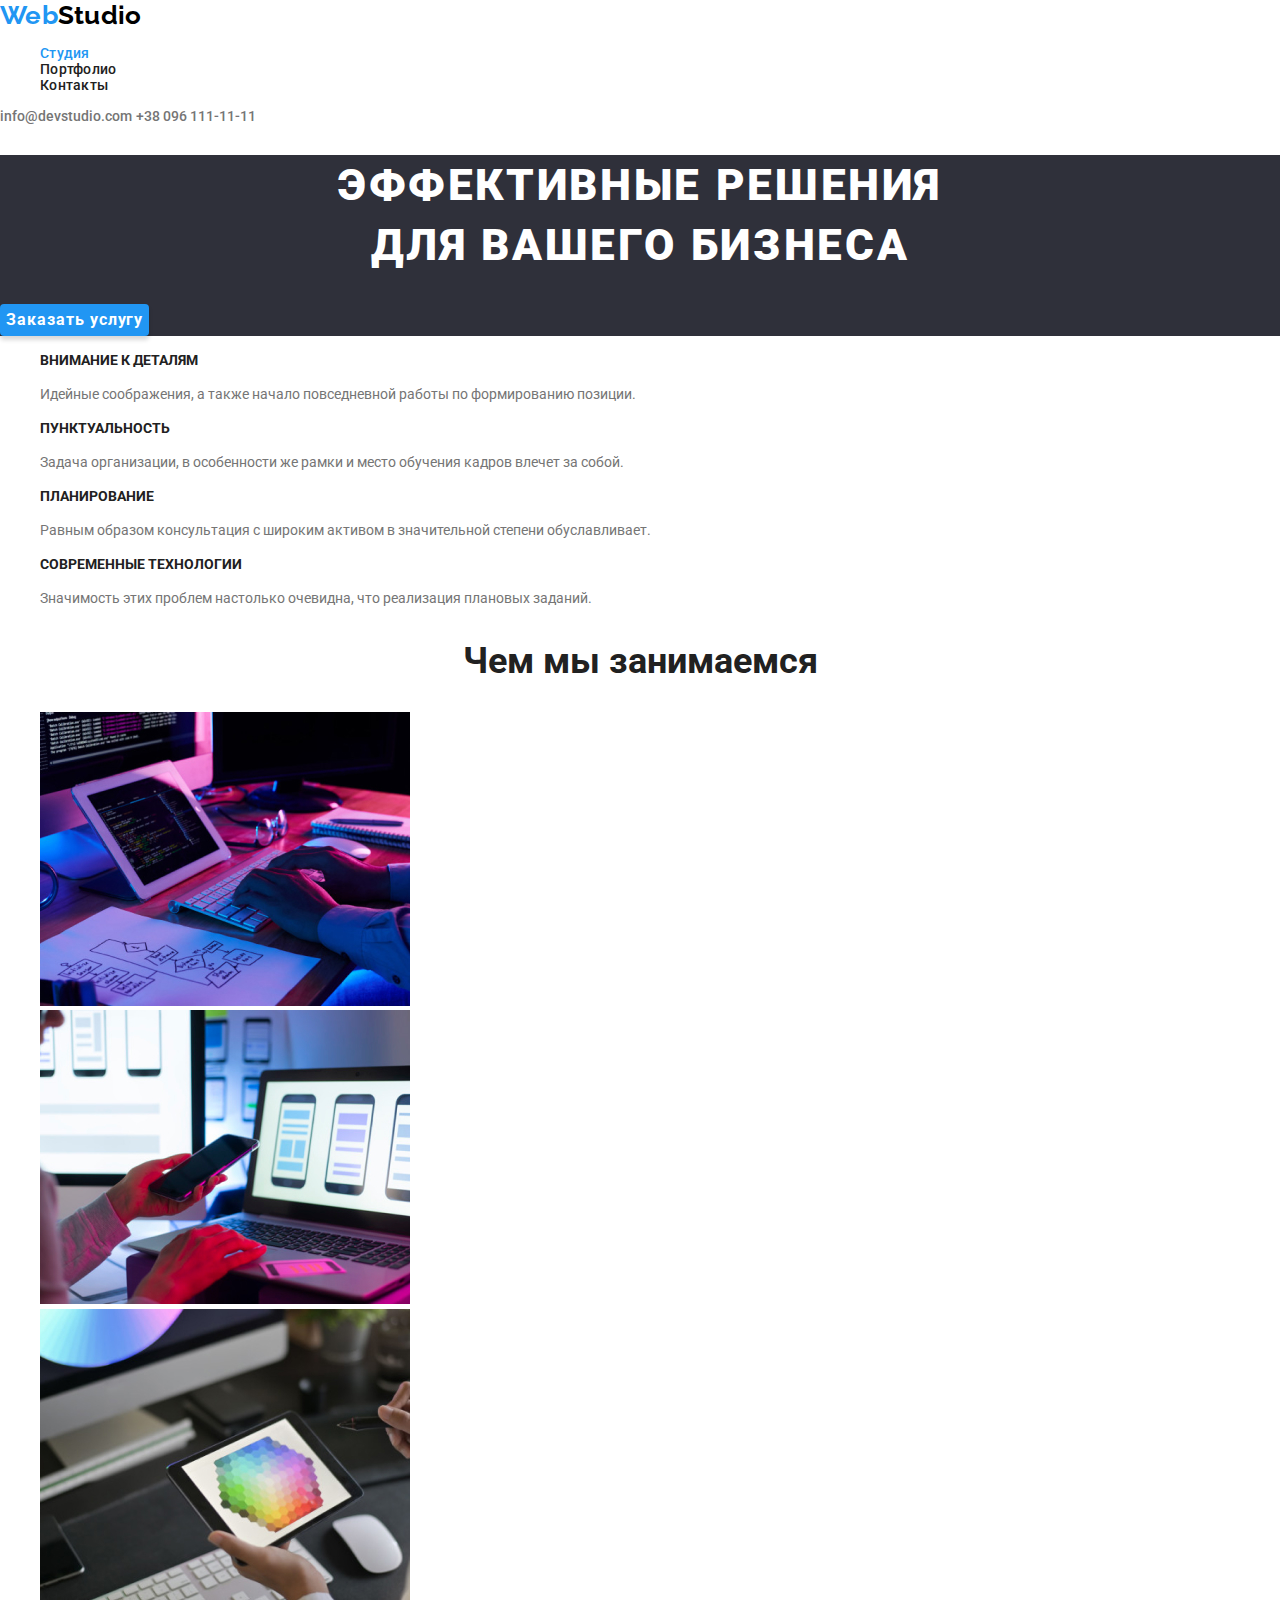
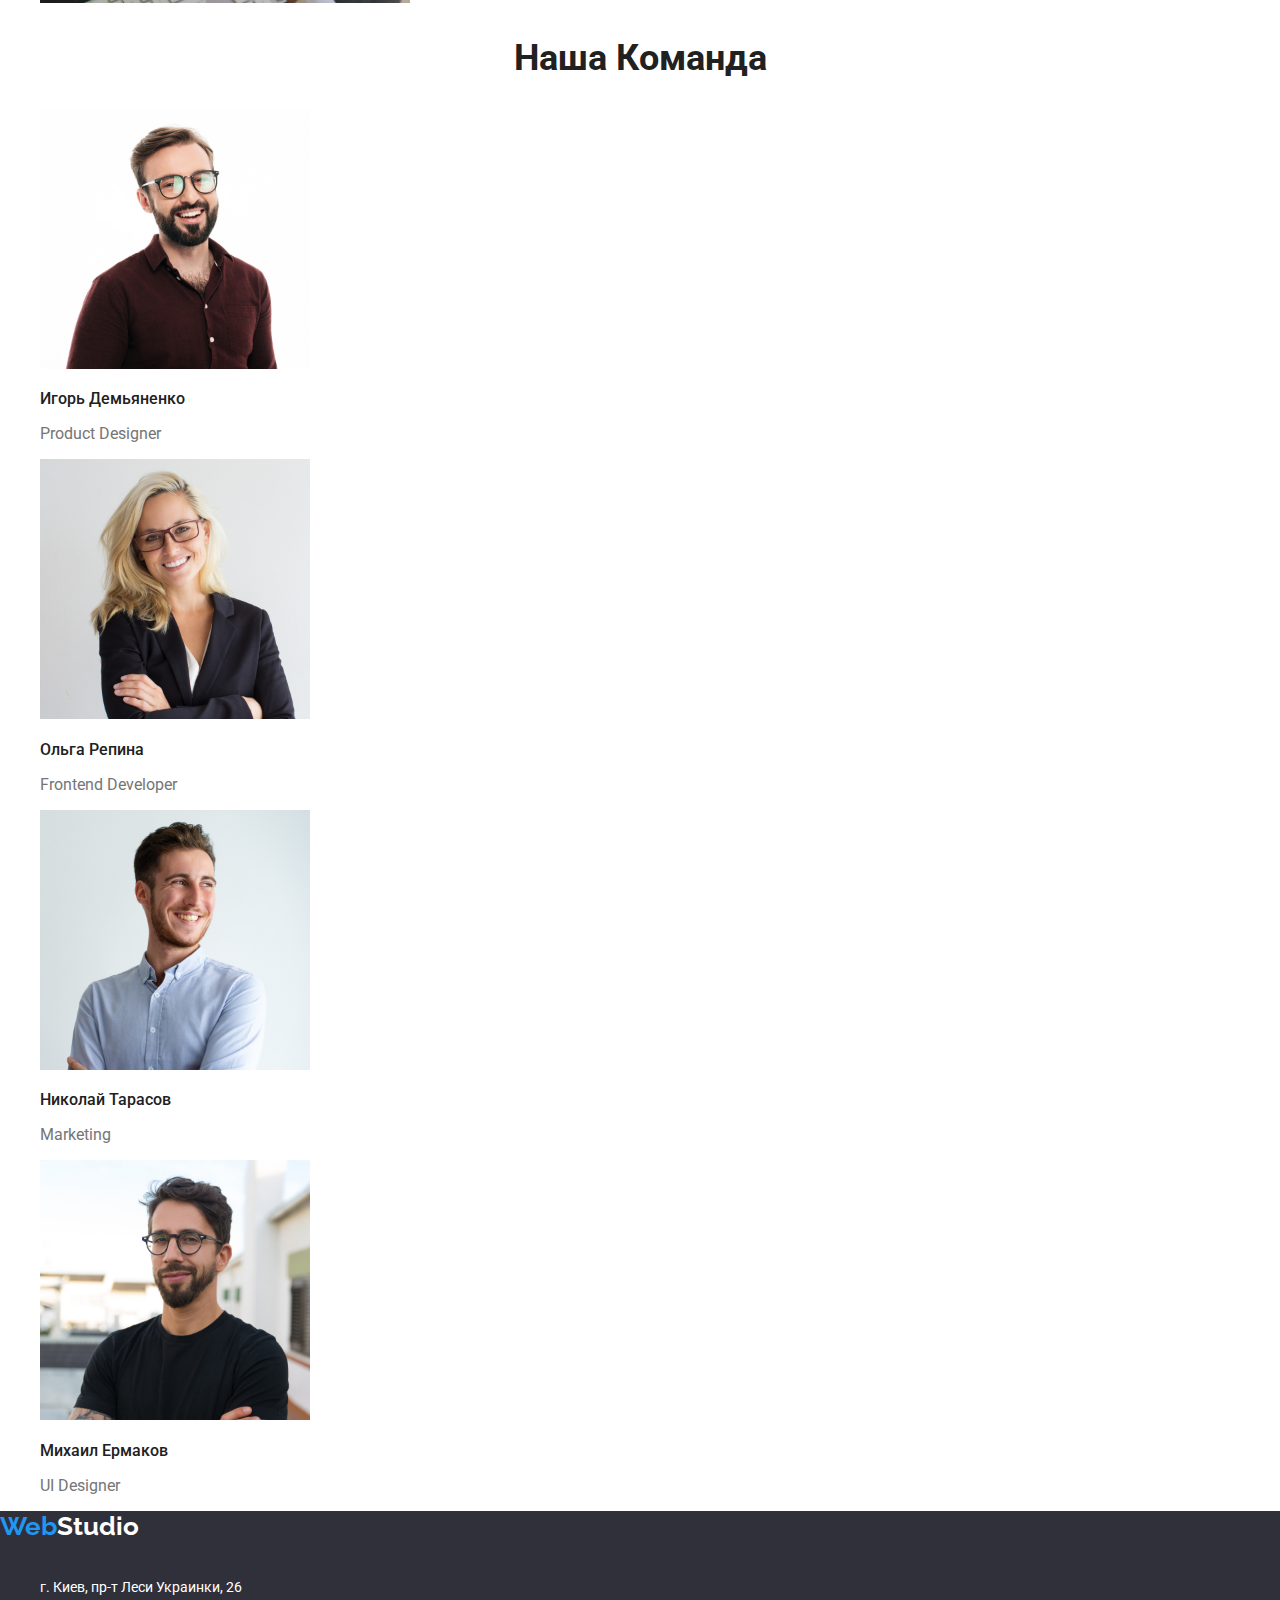
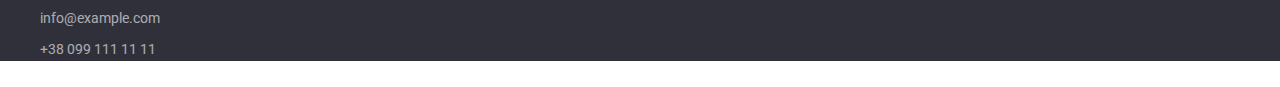
==== commit b00621aa: "end" ====
--- a/index.html
+++ b/index.html
@@ -6,9 +6,9 @@
     <title>Веб Студия</title>
     
 <!-- подключаем шрифты -->
-    <link rel="preconnect" href="https://fonts.gstatic.com">
-    <link href="https://fonts.googleapis.com/css2?family=Roboto&display=swap" rel="stylesheet">
-    <link href="https://fonts.googleapis.com/css2?family=Raleway&display=swap" rel="stylesheet">
+<link rel="preconnect" href="https://fonts.gstatic.com">
+<link href="https://fonts.googleapis.com/css2?family=Raleway:wght@700&family=Roboto:wght@400;500;700;900&display=swap"
+      rel="stylesheet">
 
 <!-- подключаем CSS + normolize-->
 <link rel="stylesheet" href="./css/modern-normalize.css">
@@ -106,7 +106,6 @@
 </main>
 
 <!-- Подвал -->
-
 <footer class="footer">
     <a href="index.html"><span class="footer-logo-web">Web</span><span class="footer-logo-studio">Studio</span></a>
     <address>
--- a/css/style.css
+++ b/css/style.css
@@ -136,6 +136,7 @@
   line-height: 24px;
   color: #757575;
 }
+
 /*  Чем мы занимаемся head */
 .whatwedo-head {
   font-family: var(--maine-font);
@@ -146,6 +147,7 @@
   text-align: center;
   color: var(--main-color-text);
 }
+
 /* Наша команда head*/
 .ourteam-head {
   font-family: var(--maine-font);
@@ -156,8 +158,10 @@
   text-align: center;
   color: var(--main-color-text);
 }
+
 /* Наша команда list*/
 .ourteam-card-head {
+  font-family: var(--maine-font);
   font-style: normal;
   font-weight: 500;
   font-size: 16px;
@@ -165,8 +169,9 @@
   color: var(--main-color-text);
 }
 .ourteam-card-text {
-  font-style: normal;
-  font-weight: normal;
+  font-family: var(--maine-font);
+  font-style: normal;
+  font-weight: 400px;
   font-size: 16px;
   line-height: 19px;
   color: var(--second-color-text);
@@ -182,7 +187,7 @@
   letter-spacing: 0.03em;
   border-radius: 4px;
   color: var(--main-color-text);
-  background: #f5f4fa;
+  background-color: #f5f4fa;
 }
 /*  навигация */
 .navigation {
@@ -212,8 +217,9 @@
   background-color: var(--accent-color);
 }
 
-/* Наша команда list*/
+/* портфолио list*/
 .portfolio-card-head {
+  font-family: var(--maine-font);
   font-style: normal;
   font-weight: 700;
   font-size: 18px;
@@ -221,8 +227,9 @@
   color: var(--main-color-text);
 }
 .portfolio-card-text {
-  font-style: normal;
-  font-weight: normal;
+  font-family: var(--maine-font);
+  font-style: normal;
+  font-weight: 400px;
   font-size: 16px;
   line-height: 30px;
   color: var(--second-color-text);
